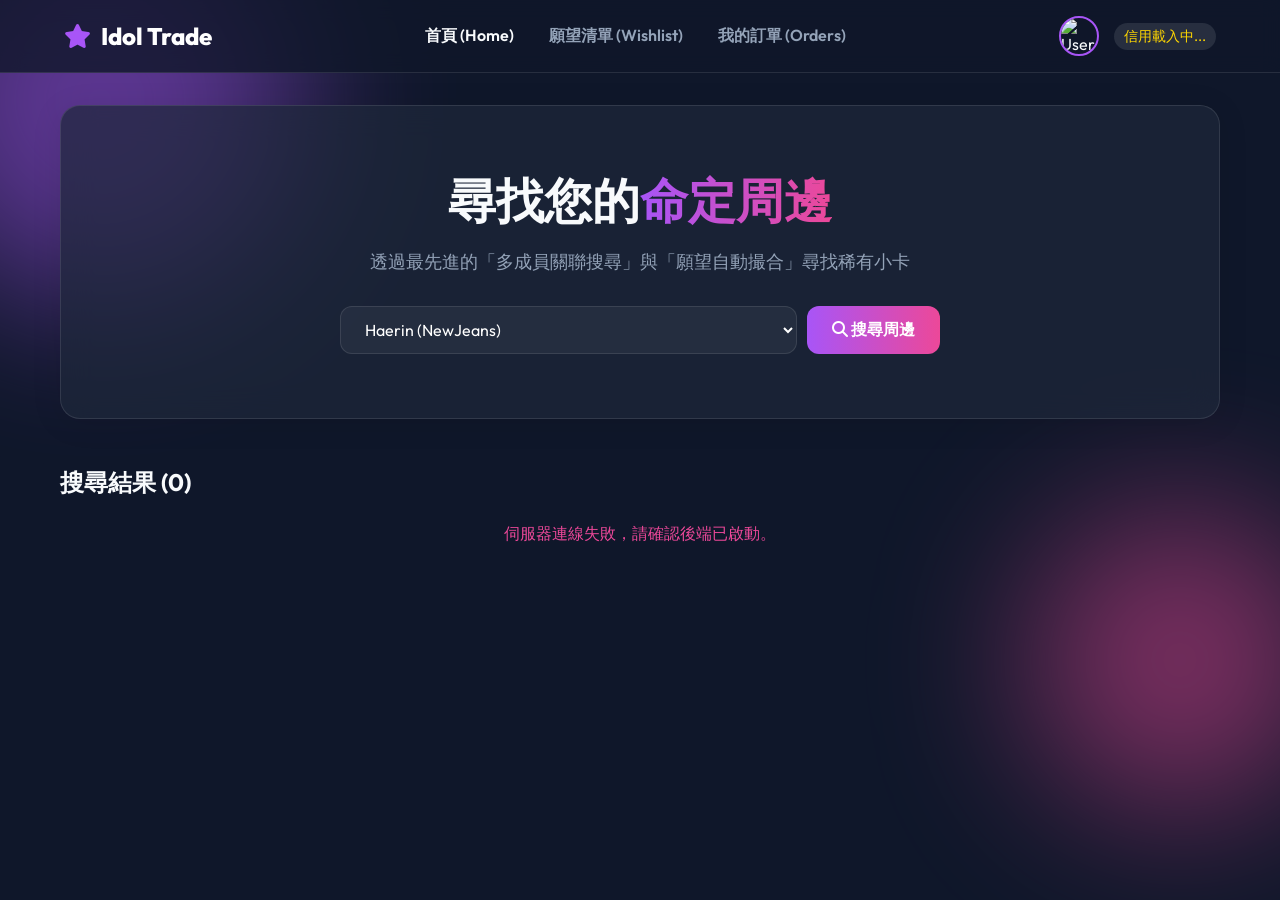
==== frontend/index.html @ 4bc51615 "Add frontend web app and update README" ====
<!DOCTYPE html>
<html lang="zh-TW">
<head>
    <meta charset="UTF-8">
    <meta name="viewport" content="width=device-width, initial-scale=1.0">
    <title>Idol Trade | 偶像周邊交易</title>
    <meta name="description" content="最安全、智能的偶像周邊二手交易與訂單管理系統">
    <link rel="stylesheet" href="style.css">
    <link href="https://fonts.googleapis.com/css2?family=Outfit:wght@300;400;600;800&display=swap" rel="stylesheet">
    <link rel="stylesheet" href="https://cdnjs.cloudflare.com/ajax/libs/font-awesome/6.4.0/css/all.min.css">
</head>
<body>
    <!-- 背景裝飾 -->
    <div class="blob blob-1"></div>
    <div class="blob blob-2"></div>

    <header class="glass-header">
        <div class="logo">
            <i class="fa-solid fa-star"></i> Idol Trade
        </div>
        <nav>
            <a href="#" class="active">首頁 (Home)</a>
            <a href="#">願望清單 (Wishlist)</a>
            <a href="#">我的訂單 (Orders)</a>
        </nav>
        <div class="user-profile">
            <img src="https://ui-avatars.com/api/?name=Winnie&background=9b51e0&color=fff" alt="User">
            <span id="reputation-badge" class="reputation">信用載入中...</span>
        </div>
    </header>

    <main class="container">
        <!-- 英雄區塊 -->
        <section class="hero glass-panel">
            <h1>尋找您的<span class="gradient-text">命定周邊</span></h1>
            <p>透過最先進的「多成員關聯搜尋」與「願望自動撮合」尋找稀有小卡</p>
            
            <div class="search-bar">
                <select id="member-select">
                    <option value="4">Haerin (NewJeans)</option>
                    <option value="7">Mingyu (SEVENTEEN)</option>
                    <option value="8">Wonwoo (SEVENTEEN)</option>
                    <option value="9">Wonyoung (IVE)</option>
                </select>
                <button id="search-btn" class="btn-primary">
                    <i class="fa-solid fa-magnifying-glass"></i> 搜尋周邊
                </button>
            </div>
        </section>

        <!-- 商品展示區 -->
        <section class="product-section">
            <div class="section-title">
                <h2>搜尋結果 <span id="result-count">(0)</span></h2>
            </div>
            <div id="product-grid" class="product-grid">
                <!-- JavaScript 將動態渲染商品卡片於此 -->
            </div>
        </section>
    </main>

    <!-- 購買確認彈窗 -->
    <div id="buy-modal" class="modal">
        <div class="modal-content glass-panel">
            <span class="close-btn">&times;</span>
            <h2>確認購買</h2>
            <p>確定要以 <span id="modal-price" class="gradient-text"></span> 購買此周邊嗎？</p>
            <div class="modal-actions">
                <button id="confirm-buy-btn" class="btn-primary">確認結帳 (防超賣保護中)</button>
            </div>
        </div>
    </div>

    <script src="app.js"></script>
</body>
</html>
---- frontend/style.css ----
:root {
    --primary: #a855f7;
    --primary-hover: #9333ea;
    --secondary: #ec4899;
    --bg-dark: #0f172a;
    --text-main: #f8fafc;
    --text-muted: #94a3b8;
    --glass-bg: rgba(30, 41, 59, 0.7);
    --glass-border: rgba(255, 255, 255, 0.1);
}

* {
    margin: 0;
    padding: 0;
    box-sizing: border-box;
    font-family: 'Outfit', sans-serif;
}

body {
    background-color: var(--bg-dark);
    color: var(--text-main);
    min-height: 100vh;
    overflow-x: hidden;
    position: relative;
}

/* 背景光暈效果 */
.blob {
    position: absolute;
    filter: blur(80px);
    z-index: -1;
    opacity: 0.5;
    animation: float 10s ease-in-out infinite alternate;
}
.blob-1 {
    width: 400px;
    height: 400px;
    background: var(--primary);
    top: -100px;
    left: -100px;
    border-radius: 50%;
}
.blob-2 {
    width: 300px;
    height: 300px;
    background: var(--secondary);
    bottom: 10%;
    right: -50px;
    border-radius: 50%;
    animation-delay: -5s;
}

@keyframes float {
    0% { transform: translate(0, 0); }
    100% { transform: translate(50px, 50px); }
}

/* Glassmorphism 共用類別 */
.glass-panel {
    background: var(--glass-bg);
    backdrop-filter: blur(16px);
    -webkit-backdrop-filter: blur(16px);
    border: 1px solid var(--glass-border);
    border-radius: 20px;
    box-shadow: 0 4px 30px rgba(0, 0, 0, 0.1);
}

/* 導覽列 */
.glass-header {
    display: flex;
    justify-content: space-between;
    align-items: center;
    padding: 1rem 5%;
    position: sticky;
    top: 0;
    z-index: 100;
    background: rgba(15, 23, 42, 0.8);
    backdrop-filter: blur(10px);
    border-bottom: 1px solid var(--glass-border);
}

.logo {
    font-size: 1.5rem;
    font-weight: 800;
    color: white;
    display: flex;
    align-items: center;
    gap: 10px;
}
.logo i { color: var(--primary); }

nav a {
    color: var(--text-muted);
    text-decoration: none;
    margin: 0 1rem;
    font-weight: 600;
    transition: color 0.3s;
}
nav a:hover, nav a.active {
    color: var(--text-main);
}

.user-profile {
    display: flex;
    align-items: center;
    gap: 15px;
}
.user-profile img {
    width: 40px;
    height: 40px;
    border-radius: 50%;
    border: 2px solid var(--primary);
}
.reputation {
    font-size: 0.9rem;
    background: rgba(255, 255, 255, 0.1);
    padding: 4px 10px;
    border-radius: 20px;
    color: #ffd700;
}

/* 內容區 */
.container {
    max-width: 1200px;
    margin: 2rem auto;
    padding: 0 20px;
}

.hero {
    text-align: center;
    padding: 4rem 2rem;
    margin-bottom: 3rem;
}
.hero h1 {
    font-size: 3rem;
    margin-bottom: 1rem;
}
.gradient-text {
    background: linear-gradient(to right, var(--primary), var(--secondary));
    -webkit-background-clip: text;
    -webkit-text-fill-color: transparent;
}
.hero p {
    color: var(--text-muted);
    font-size: 1.1rem;
    margin-bottom: 2rem;
}

.search-bar {
    display: flex;
    justify-content: center;
    gap: 10px;
    max-width: 600px;
    margin: 0 auto;
}
.search-bar select {
    padding: 12px 20px;
    border-radius: 12px;
    border: 1px solid var(--glass-border);
    background: rgba(255, 255, 255, 0.05);
    color: white;
    font-size: 1rem;
    flex: 1;
    outline: none;
}
.search-bar select option { background: var(--bg-dark); }

.btn-primary {
    background: linear-gradient(to right, var(--primary), var(--secondary));
    color: white;
    border: none;
    padding: 12px 25px;
    border-radius: 12px;
    font-size: 1rem;
    font-weight: 600;
    cursor: pointer;
    transition: transform 0.2s, box-shadow 0.2s;
}
.btn-primary:hover {
    transform: translateY(-2px);
    box-shadow: 0 10px 20px rgba(168, 85, 247, 0.3);
}

/* 商品列表 */
.section-title { margin-bottom: 1.5rem; }
.product-grid {
    display: grid;
    grid-template-columns: repeat(auto-fill, minmax(280px, 1fr));
    gap: 20px;
}

.product-card {
    padding: 20px;
    border-radius: 16px;
    background: var(--glass-bg);
    border: 1px solid var(--glass-border);
    transition: transform 0.3s;
    position: relative;
    overflow: hidden;
}
.product-card:hover {
    transform: translateY(-5px);
    border-color: var(--primary);
}
.product-card .price {
    font-size: 1.5rem;
    font-weight: 800;
    color: var(--text-main);
    margin: 15px 0;
}
.product-card .tags {
    display: flex;
    gap: 8px;
    margin-bottom: 15px;
}
.tag {
    font-size: 0.8rem;
    padding: 4px 8px;
    border-radius: 8px;
    background: rgba(255, 255, 255, 0.1);
}
.tag.condition { background: rgba(236, 72, 153, 0.2); color: #fbcfe8; }
.tag.method { background: rgba(168, 85, 247, 0.2); color: #e9d5ff; }

/* 彈窗 */
.modal {
    display: none;
    position: fixed;
    top: 0; left: 0; width: 100%; height: 100%;
    background: rgba(0,0,0,0.6);
    backdrop-filter: blur(5px);
    z-index: 1000;
    align-items: center;
    justify-content: center;
}
.modal.show { display: flex; animation: fadeIn 0.3s; }
.modal-content {
    padding: 2rem;
    width: 90%; max-width: 400px;
    text-align: center;
    position: relative;
}
.close-btn {
    position: absolute;
    top: 15px; right: 20px;
    font-size: 1.5rem;
    cursor: pointer;
    color: var(--text-muted);
}
.modal-actions { margin-top: 2rem; }

@keyframes fadeIn { from { opacity: 0; } to { opacity: 1; } }
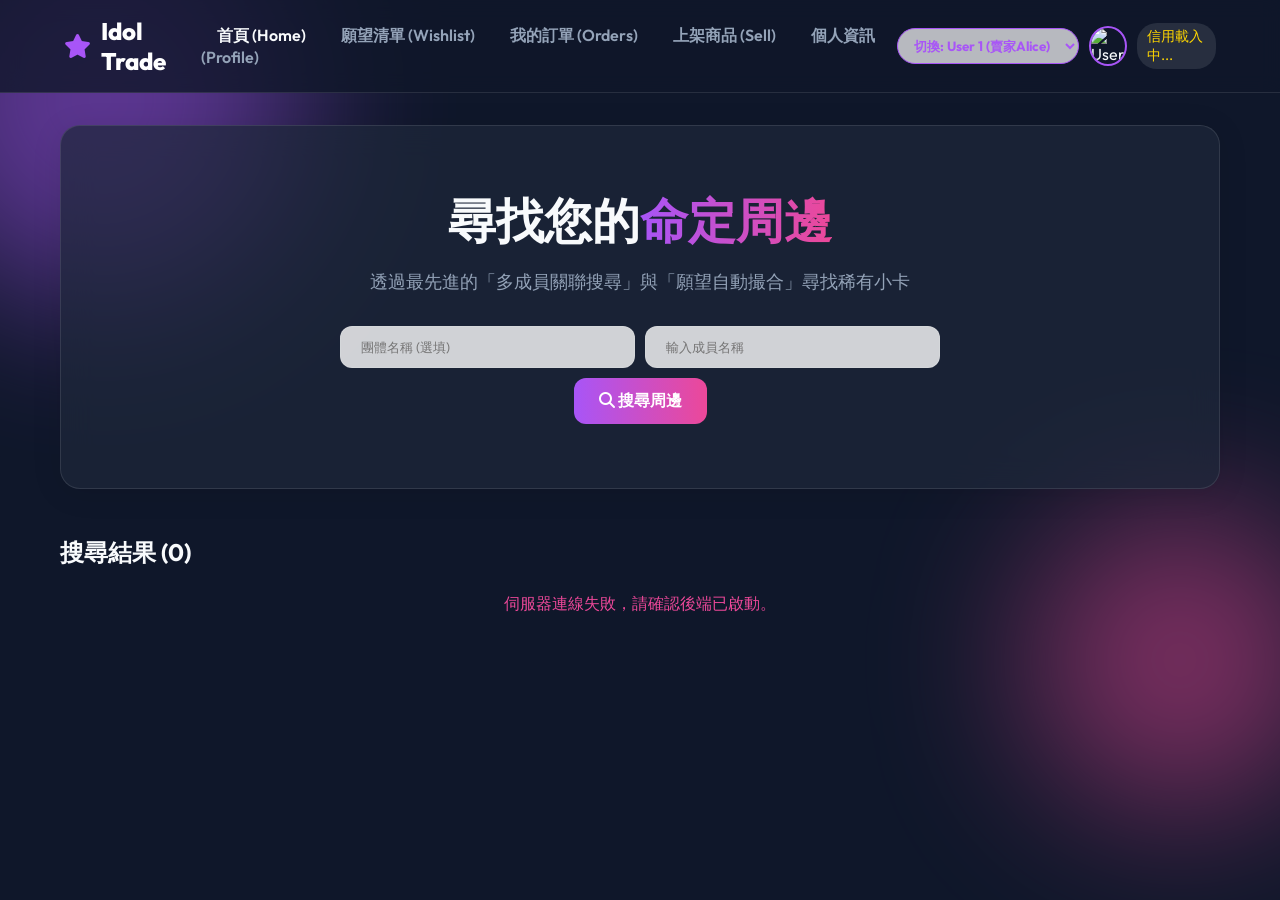
==== commit 47471c07: "Update project files: backend and frontend changes" ====
--- a/frontend/index.html
+++ b/frontend/index.html
@@ -19,44 +19,105 @@
             <i class="fa-solid fa-star"></i> Idol Trade
         </div>
         <nav>
-            <a href="#" class="active">首頁 (Home)</a>
-            <a href="#">願望清單 (Wishlist)</a>
-            <a href="#">我的訂單 (Orders)</a>
+            <a href="#" class="active" onclick="switchTab(event, 'home')">首頁 (Home)</a>
+            <a href="#" onclick="switchTab(event, 'wishlist')">願望清單 (Wishlist)</a>
+            <a href="#" onclick="switchTab(event, 'orders')">我的訂單 (Orders)</a>
+            <a href="#" onclick="switchTab(event, 'sell')">上架商品 (Sell)</a>
+            <a href="#" onclick="switchTab(event, 'profile')">個人資訊 (Profile)</a>
         </nav>
-        <div class="user-profile">
-            <img src="https://ui-avatars.com/api/?name=Winnie&background=9b51e0&color=fff" alt="User">
+        <div class="user-profile" style="display: flex; gap: 10px; align-items: center;">
+            <select id="user-selector" onchange="switchUser()" style="padding: 8px 12px; border-radius: 20px; border: 1px solid var(--primary); background: rgba(255,255,255,0.7); color: var(--primary); font-weight: bold; cursor: pointer; outline: none;">
+                <option value="1">切換: User 1 (賣家Alice)</option>
+                <option value="2">切換: User 2 (買家Bob)</option>
+            </select>
+            <img src="https://ui-avatars.com/api/?name=Winnie&background=f472b6&color=fff" alt="User">
             <span id="reputation-badge" class="reputation">信用載入中...</span>
         </div>
     </header>
 
     <main class="container">
-        <!-- 英雄區塊 -->
-        <section class="hero glass-panel">
-            <h1>尋找您的<span class="gradient-text">命定周邊</span></h1>
-            <p>透過最先進的「多成員關聯搜尋」與「願望自動撮合」尋找稀有小卡</p>
-            
-            <div class="search-bar">
-                <select id="member-select">
-                    <option value="4">Haerin (NewJeans)</option>
-                    <option value="7">Mingyu (SEVENTEEN)</option>
-                    <option value="8">Wonwoo (SEVENTEEN)</option>
-                    <option value="9">Wonyoung (IVE)</option>
-                </select>
-                <button id="search-btn" class="btn-primary">
-                    <i class="fa-solid fa-magnifying-glass"></i> 搜尋周邊
-                </button>
-            </div>
-        </section>
-
-        <!-- 商品展示區 -->
-        <section class="product-section">
-            <div class="section-title">
-                <h2>搜尋結果 <span id="result-count">(0)</span></h2>
-            </div>
-            <div id="product-grid" class="product-grid">
-                <!-- JavaScript 將動態渲染商品卡片於此 -->
-            </div>
-        </section>
+        <!-- 首頁區塊 -->
+        <div id="tab-home" class="tab-content active">
+            <section class="hero glass-panel">
+                <h1>尋找您的<span class="gradient-text">命定周邊</span></h1>
+                <p>透過最先進的「多成員關聯搜尋」與「願望自動撮合」尋找稀有小卡</p>
+                <div class="search-bar" style="flex-wrap: wrap; gap: 10px;">
+                    <input type="text" id="group-search-input" list="popular-groups" placeholder="團體名稱 (選填)" style="padding: 12px 20px; border-radius: 12px; border: 1px solid var(--glass-border); background: rgba(255, 255, 255, 0.8); flex: 1; outline: none; color: var(--text-main);">
+                    <input type="text" id="member-search-input" list="popular-members" placeholder="輸入成員名稱" style="padding: 12px 20px; border-radius: 12px; border: 1px solid var(--glass-border); background: rgba(255, 255, 255, 0.8); flex: 1; outline: none; color: var(--text-main);">
+                    <button id="search-btn" class="btn-primary" onclick="searchProducts()">
+                        <i class="fa-solid fa-magnifying-glass"></i> 搜尋周邊
+                    </button>
+                </div>
+            </section>
+            <section class="product-section">
+                <div class="section-title">
+                    <h2>搜尋結果 <span id="result-count">(0)</span></h2>
+                </div>
+                <div id="product-grid" class="product-grid">
+                    <!-- JavaScript 將動態渲染商品卡片於此 -->
+                </div>
+            </section>
+        </div>
+
+        <!-- 願望清單區塊 -->
+        <div id="tab-wishlist" class="tab-content" style="display: none;">
+            <section class="hero glass-panel">
+                <h2><i class="fa-solid fa-heart" style="color: var(--secondary);"></i> 新增願望清單</h2>
+                <p>設定目標成員與預算，系統自動為您撮合新上架的周邊！</p>
+                <div class="search-bar" style="margin-top: 1rem; flex-wrap: wrap; gap: 10px;">
+                    <input type="text" id="wish-group-input" list="popular-groups" placeholder="團體名稱 (選填)" style="padding: 12px 20px; border-radius: 12px; border: 1px solid var(--glass-border); background: rgba(255, 255, 255, 0.8); flex: 1; outline: none; color: var(--text-main);">
+                    <input type="text" id="wish-member-input" list="popular-members" placeholder="成員名稱" style="padding: 12px 20px; border-radius: 12px; border: 1px solid var(--glass-border); background: rgba(255, 255, 255, 0.8); flex: 1; outline: none; color: var(--text-main);">
+                    <input type="number" id="wish-price" placeholder="最高預算 (NT$)" style="padding: 12px 20px; border-radius: 12px; border: 1px solid var(--glass-border); background: rgba(255, 255, 255, 0.8); flex: 1; outline: none; color: var(--text-main);">
+                    <button onclick="addWishlist()" class="btn-primary">新增願望</button>
+                </div>
+            </section>
+            <section class="product-section">
+                <div class="section-title"><h2>我的願望清單</h2></div>
+                <div id="wishlist-grid" class="product-grid"></div>
+            </section>
+        </div>
+
+        <!-- 我的訂單區塊 -->
+        <div id="tab-orders" class="tab-content" style="display: none;">
+            <section class="product-section">
+                <div class="section-title"><h2><i class="fa-solid fa-box-open" style="color: var(--secondary);"></i> 購買訂單紀錄</h2></div>
+                <div id="orders-grid" class="product-grid"></div>
+            </section>
+        </div>
+
+        <!-- 上架商品區塊 -->
+        <div id="tab-sell" class="tab-content" style="display: none;">
+            <section class="hero glass-panel">
+                <h2><i class="fa-solid fa-store" style="color: var(--secondary);"></i> 上架個人周邊</h2>
+                <p>將重複的周邊上架，系統會自動通知有設定願望清單的買家</p>
+                <div style="display: flex; flex-direction: column; gap: 15px; max-width: 500px; margin: 2rem auto 0 auto; text-align: left;">
+                    <label style="color: var(--text-muted); font-weight: 600;">團體名稱 (自行填寫)</label>
+                    <input type="text" id="sell-group-name" placeholder="例如: NewJeans" style="padding: 12px; border-radius: 12px; border: 1px solid var(--glass-border); background: rgba(255, 255, 255, 0.8); outline: none; color: var(--text-main);">
+                    <label style="color: var(--text-muted); font-weight: 600;">成員名稱 (可多人，請用逗號分隔，處理 N:M 關聯)</label>
+                    <input type="text" id="sell-member-names" placeholder="例如: Minji, Hanni" style="padding: 12px; border-radius: 12px; border: 1px solid var(--glass-border); background: rgba(255, 255, 255, 0.8); outline: none; color: var(--text-main);">
+                    <input type="number" id="sell-price" placeholder="售價 (NT$)" style="padding: 12px; border-radius: 12px; border: 1px solid var(--glass-border); background: rgba(255, 255, 255, 0.8); outline: none; color: var(--text-main);">
+                    <input type="text" id="sell-condition" placeholder="卡況 (例如: 9成新、有廠損)" style="padding: 12px; border-radius: 12px; border: 1px solid var(--glass-border); background: rgba(255, 255, 255, 0.8); outline: none; color: var(--text-main);">
+                    <label style="color: var(--text-muted); font-weight: 600;">商品照片上傳</label>
+                    <input type="file" id="sell-image" accept="image/*" style="padding: 12px; border-radius: 12px; border: 1px solid var(--glass-border); background: rgba(255, 255, 255, 0.8); outline: none; color: var(--text-main);">
+                    <select id="sell-method" style="padding: 12px; border-radius: 12px; border: 1px solid var(--glass-border); background: rgba(255, 255, 255, 0.8); outline: none; color: var(--text-main);">
+                        <option value="賣貨便">賣貨便</option>
+                        <option value="面交">面交</option>
+                        <option value="郵寄">郵寄</option>
+                    </select>
+                    <button onclick="sellProduct()" class="btn-primary" style="margin-top: 10px;">確認上架</button>
+                </div>
+            </section>
+        </div>
+
+        <!-- 個人資訊區塊 -->
+        <div id="tab-profile" class="tab-content" style="display: none;">
+            <section class="hero glass-panel">
+                <h2><i class="fa-solid fa-user" style="color: var(--secondary);"></i> 我的個人檔案</h2>
+                <div id="profile-container" style="margin-top: 2rem; text-align: left; max-width: 400px; margin-inline: auto; font-size: 1.1rem; line-height: 1.8;">
+                    <!-- JavaScript 將動態渲染個人資訊於此 -->
+                </div>
+            </section>
+        </div>
     </main>
 
     <!-- 購買確認彈窗 -->
@@ -71,6 +132,91 @@
         </div>
     </div>
 
+    <!-- 評價彈窗 -->
+    <div id="review-modal" class="modal">
+        <div class="modal-content glass-panel" style="text-align: left;">
+            <span class="close-btn" onclick="document.getElementById('review-modal').classList.remove('show')">&times;</span>
+            <h2 style="margin-bottom: 15px; text-align: center;">給予賣家評價</h2>
+            <p style="text-align: center; color: var(--text-muted); margin-bottom: 15px;">您的評價將動態影響賣家的信譽總分！</p>
+            
+            <div style="margin-bottom: 10px;">
+                <label>📦 包裝保護度 (1-5)</label>
+                <input type="number" id="review-packing" min="1" max="5" value="5" style="width: 100%; padding: 8px; border-radius: 8px; border: 1px solid var(--glass-border); background: rgba(255,255,255,0.8); outline: none;">
+            </div>
+            <div style="margin-bottom: 10px;">
+                <label>🔦 對光錄影確認 (1-5)</label>
+                <input type="number" id="review-video" min="1" max="5" value="5" style="width: 100%; padding: 8px; border-radius: 8px; border: 1px solid var(--glass-border); background: rgba(255,255,255,0.8); outline: none;">
+            </div>
+            <div style="margin-bottom: 10px;">
+                <label>🚀 出貨速度 (1-5)</label>
+                <input type="number" id="review-speed" min="1" max="5" value="5" style="width: 100%; padding: 8px; border-radius: 8px; border: 1px solid var(--glass-border); background: rgba(255,255,255,0.8); outline: none;">
+            </div>
+            <div style="margin-bottom: 15px;">
+                <label>💬 文字評價</label>
+                <textarea id="review-comment" rows="3" style="width: 100%; padding: 8px; border-radius: 8px; border: 1px solid var(--glass-border); background: rgba(255,255,255,0.8); outline: none;"></textarea>
+            </div>
+            <button onclick="submitReview()" class="btn-primary" style="width: 100%;">送出評價</button>
+        </div>
+    </div>
+
+    <!-- 商品詳細資料彈窗 -->
+    <div id="product-modal" class="modal">
+        <div class="modal-content glass-panel" style="text-align: left; max-width: 600px;">
+            <span class="close-btn" onclick="document.getElementById('product-modal').classList.remove('show')">&times;</span>
+            <h2 style="margin-bottom: 15px; text-align: center;">商品詳細資訊</h2>
+            <div style="display: flex; gap: 20px; flex-wrap: wrap;">
+                <div style="flex: 1; min-width: 200px;">
+                    <div id="detail-image-container" style="width: 100%; height: 250px; background: rgba(255,255,255,0.3); border-radius: 12px; display: flex; align-items: center; justify-content: center; font-size: 3rem; color: var(--text-muted); overflow: hidden;">
+                        <i class="fa-regular fa-image" id="detail-image-icon"></i>
+                        <img id="detail-image" style="width: 100%; height: 100%; object-fit: cover; display: none;" />
+                    </div>
+                </div>
+                <div style="flex: 1; min-width: 250px;">
+                    <h3 id="detail-title" style="margin-bottom: 10px;">商品名稱</h3>
+                    <div class="price" id="detail-price" style="font-size: 1.5rem; margin-bottom: 10px; color: var(--secondary);"></div>
+                    <p style="margin-bottom: 5px;"><strong>商品名稱：</strong> <span id="detail-name"></span></p>
+                    <p style="margin-bottom: 5px;"><strong>商品描述：</strong> <span id="detail-desc"></span></p>
+                    <p style="margin-bottom: 5px;"><strong>交易方式：</strong> <span id="detail-method"></span></p>
+                    
+                    <div style="margin-top: 15px; padding: 15px; background: rgba(255,255,255,0.4); border-radius: 8px;">
+                        <h4 style="margin-bottom: 10px; border-bottom: 1px solid var(--glass-border); padding-bottom: 5px;">賣方資訊</h4>
+                        <p><strong>賣家 ID：</strong> <span id="detail-seller-id"></span></p>
+                        <p><strong>賣家信譽：</strong> <span id="detail-seller-rep">載入中...</span></p>
+                    </div>
+                </div>
+            </div>
+            <div class="modal-actions" style="margin-top: 20px;">
+                <div style="display: flex; gap: 10px; margin-top: 20px;">
+                    <button id="detail-chat-btn" class="btn-primary" style="flex: 1; padding: 12px; font-size: 1.1rem; background: transparent; border: 1px solid var(--primary); color: var(--primary);">
+                        <i class="fa-regular fa-comment"></i> 聯絡賣家
+                    </button>
+                    <button id="detail-buy-btn" class="btn-primary" style="flex: 1; padding: 12px; font-size: 1.1rem;">立即購買</button>
+                </div>
+            </div>
+        </div>
+    </div>
+
+    <!-- Chat Modal -->
+    <div class="modal" id="chat-modal">
+        <div class="modal-content" style="max-width: 500px; display: flex; flex-direction: column; height: 60vh;">
+            <span class="close-btn" onclick="document.getElementById('chat-modal').classList.remove('show')">&times;</span>
+            <h2 style="margin-bottom: 15px; text-align: center;"><i class="fa-regular fa-comments"></i> 聯絡賣家</h2>
+            
+            <div id="chat-messages" style="flex: 1; overflow-y: auto; background: var(--bg); border-radius: 8px; padding: 15px; margin-bottom: 15px; display: flex; flex-direction: column; gap: 10px;">
+                <!-- Messages go here -->
+            </div>
+            
+            <div style="display: flex; gap: 10px; align-items: center;">
+                <label for="chat-file-input" style="cursor: pointer; color: var(--primary); font-size: 1.5rem;">
+                    <i class="fa-solid fa-paperclip"></i>
+                </label>
+                <input type="file" id="chat-file-input" accept="image/*,video/*" style="display: none;">
+                <input type="text" id="chat-input" placeholder="輸入訊息..." style="flex: 1; padding: 10px; border: 1px solid var(--border); border-radius: 8px;">
+                <button class="btn-primary" id="chat-send-btn" style="width: 60px;"><i class="fa-solid fa-paper-plane"></i></button>
+            </div>
+        </div>
+    </div>
+
     <script src="app.js"></script>
 </body>
 </html>
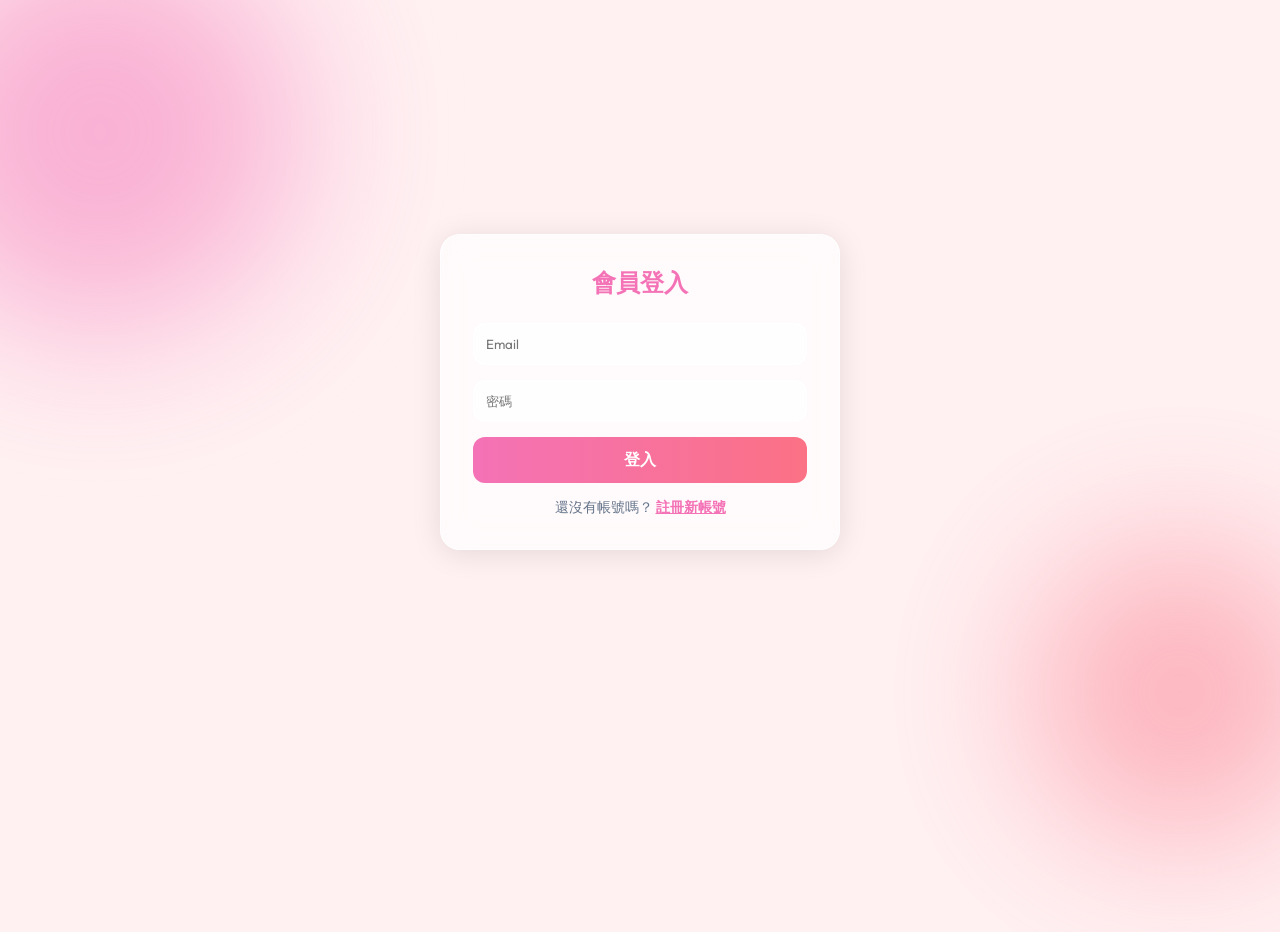
==== commit ef28ee7e: "Add login interface and chat system" ====
--- a/frontend/index.html
+++ b/frontend/index.html
@@ -1,5 +1,6 @@
 <!DOCTYPE html>
 <html lang="zh-TW">
+
 <head>
     <meta charset="UTF-8">
     <meta name="viewport" content="width=device-width, initial-scale=1.0">
@@ -9,116 +10,192 @@
     <link href="https://fonts.googleapis.com/css2?family=Outfit:wght@300;400;600;800&display=swap" rel="stylesheet">
     <link rel="stylesheet" href="https://cdnjs.cloudflare.com/ajax/libs/font-awesome/6.4.0/css/all.min.css">
 </head>
+
 <body>
     <!-- 背景裝飾 -->
     <div class="blob blob-1"></div>
     <div class="blob blob-2"></div>
 
-    <header class="glass-header">
-        <div class="logo">
-            <i class="fa-solid fa-star"></i> Idol Trade
-        </div>
-        <nav>
-            <a href="#" class="active" onclick="switchTab(event, 'home')">首頁 (Home)</a>
-            <a href="#" onclick="switchTab(event, 'wishlist')">願望清單 (Wishlist)</a>
-            <a href="#" onclick="switchTab(event, 'orders')">我的訂單 (Orders)</a>
-            <a href="#" onclick="switchTab(event, 'sell')">上架商品 (Sell)</a>
-            <a href="#" onclick="switchTab(event, 'profile')">個人資訊 (Profile)</a>
-        </nav>
-        <div class="user-profile" style="display: flex; gap: 10px; align-items: center;">
-            <select id="user-selector" onchange="switchUser()" style="padding: 8px 12px; border-radius: 20px; border: 1px solid var(--primary); background: rgba(255,255,255,0.7); color: var(--primary); font-weight: bold; cursor: pointer; outline: none;">
-                <option value="1">切換: User 1 (賣家Alice)</option>
-                <option value="2">切換: User 2 (買家Bob)</option>
-            </select>
-            <img src="https://ui-avatars.com/api/?name=Winnie&background=f472b6&color=fff" alt="User">
-            <span id="reputation-badge" class="reputation">信用載入中...</span>
-        </div>
-    </header>
-
-    <main class="container">
-        <!-- 首頁區塊 -->
-        <div id="tab-home" class="tab-content active">
-            <section class="hero glass-panel">
-                <h1>尋找您的<span class="gradient-text">命定周邊</span></h1>
-                <p>透過最先進的「多成員關聯搜尋」與「願望自動撮合」尋找稀有小卡</p>
-                <div class="search-bar" style="flex-wrap: wrap; gap: 10px;">
-                    <input type="text" id="group-search-input" list="popular-groups" placeholder="團體名稱 (選填)" style="padding: 12px 20px; border-radius: 12px; border: 1px solid var(--glass-border); background: rgba(255, 255, 255, 0.8); flex: 1; outline: none; color: var(--text-main);">
-                    <input type="text" id="member-search-input" list="popular-members" placeholder="輸入成員名稱" style="padding: 12px 20px; border-radius: 12px; border: 1px solid var(--glass-border); background: rgba(255, 255, 255, 0.8); flex: 1; outline: none; color: var(--text-main);">
-                    <button id="search-btn" class="btn-primary" onclick="searchProducts()">
-                        <i class="fa-solid fa-magnifying-glass"></i> 搜尋周邊
-                    </button>
-                </div>
-            </section>
-            <section class="product-section">
-                <div class="section-title">
-                    <h2>搜尋結果 <span id="result-count">(0)</span></h2>
-                </div>
-                <div id="product-grid" class="product-grid">
-                    <!-- JavaScript 將動態渲染商品卡片於此 -->
-                </div>
-            </section>
-        </div>
-
-        <!-- 願望清單區塊 -->
-        <div id="tab-wishlist" class="tab-content" style="display: none;">
-            <section class="hero glass-panel">
-                <h2><i class="fa-solid fa-heart" style="color: var(--secondary);"></i> 新增願望清單</h2>
-                <p>設定目標成員與預算，系統自動為您撮合新上架的周邊！</p>
-                <div class="search-bar" style="margin-top: 1rem; flex-wrap: wrap; gap: 10px;">
-                    <input type="text" id="wish-group-input" list="popular-groups" placeholder="團體名稱 (選填)" style="padding: 12px 20px; border-radius: 12px; border: 1px solid var(--glass-border); background: rgba(255, 255, 255, 0.8); flex: 1; outline: none; color: var(--text-main);">
-                    <input type="text" id="wish-member-input" list="popular-members" placeholder="成員名稱" style="padding: 12px 20px; border-radius: 12px; border: 1px solid var(--glass-border); background: rgba(255, 255, 255, 0.8); flex: 1; outline: none; color: var(--text-main);">
-                    <input type="number" id="wish-price" placeholder="最高預算 (NT$)" style="padding: 12px 20px; border-radius: 12px; border: 1px solid var(--glass-border); background: rgba(255, 255, 255, 0.8); flex: 1; outline: none; color: var(--text-main);">
-                    <button onclick="addWishlist()" class="btn-primary">新增願望</button>
-                </div>
-            </section>
-            <section class="product-section">
-                <div class="section-title"><h2>我的願望清單</h2></div>
-                <div id="wishlist-grid" class="product-grid"></div>
-            </section>
-        </div>
-
-        <!-- 我的訂單區塊 -->
-        <div id="tab-orders" class="tab-content" style="display: none;">
-            <section class="product-section">
-                <div class="section-title"><h2><i class="fa-solid fa-box-open" style="color: var(--secondary);"></i> 購買訂單紀錄</h2></div>
-                <div id="orders-grid" class="product-grid"></div>
-            </section>
-        </div>
-
-        <!-- 上架商品區塊 -->
-        <div id="tab-sell" class="tab-content" style="display: none;">
-            <section class="hero glass-panel">
-                <h2><i class="fa-solid fa-store" style="color: var(--secondary);"></i> 上架個人周邊</h2>
-                <p>將重複的周邊上架，系統會自動通知有設定願望清單的買家</p>
-                <div style="display: flex; flex-direction: column; gap: 15px; max-width: 500px; margin: 2rem auto 0 auto; text-align: left;">
-                    <label style="color: var(--text-muted); font-weight: 600;">團體名稱 (自行填寫)</label>
-                    <input type="text" id="sell-group-name" placeholder="例如: NewJeans" style="padding: 12px; border-radius: 12px; border: 1px solid var(--glass-border); background: rgba(255, 255, 255, 0.8); outline: none; color: var(--text-main);">
-                    <label style="color: var(--text-muted); font-weight: 600;">成員名稱 (可多人，請用逗號分隔，處理 N:M 關聯)</label>
-                    <input type="text" id="sell-member-names" placeholder="例如: Minji, Hanni" style="padding: 12px; border-radius: 12px; border: 1px solid var(--glass-border); background: rgba(255, 255, 255, 0.8); outline: none; color: var(--text-main);">
-                    <input type="number" id="sell-price" placeholder="售價 (NT$)" style="padding: 12px; border-radius: 12px; border: 1px solid var(--glass-border); background: rgba(255, 255, 255, 0.8); outline: none; color: var(--text-main);">
-                    <input type="text" id="sell-condition" placeholder="卡況 (例如: 9成新、有廠損)" style="padding: 12px; border-radius: 12px; border: 1px solid var(--glass-border); background: rgba(255, 255, 255, 0.8); outline: none; color: var(--text-main);">
-                    <label style="color: var(--text-muted); font-weight: 600;">商品照片上傳</label>
-                    <input type="file" id="sell-image" accept="image/*" style="padding: 12px; border-radius: 12px; border: 1px solid var(--glass-border); background: rgba(255, 255, 255, 0.8); outline: none; color: var(--text-main);">
-                    <select id="sell-method" style="padding: 12px; border-radius: 12px; border: 1px solid var(--glass-border); background: rgba(255, 255, 255, 0.8); outline: none; color: var(--text-main);">
-                        <option value="賣貨便">賣貨便</option>
-                        <option value="面交">面交</option>
-                        <option value="郵寄">郵寄</option>
-                    </select>
-                    <button onclick="sellProduct()" class="btn-primary" style="margin-top: 10px;">確認上架</button>
-                </div>
-            </section>
-        </div>
-
-        <!-- 個人資訊區塊 -->
-        <div id="tab-profile" class="tab-content" style="display: none;">
-            <section class="hero glass-panel">
-                <h2><i class="fa-solid fa-user" style="color: var(--secondary);"></i> 我的個人檔案</h2>
-                <div id="profile-container" style="margin-top: 2rem; text-align: left; max-width: 400px; margin-inline: auto; font-size: 1.1rem; line-height: 1.8;">
-                    <!-- JavaScript 將動態渲染個人資訊於此 -->
-                </div>
-            </section>
-        </div>
-    </main>
+    <!-- Login / Registration Container -->
+    <div id="auth-container" class="container"
+        style="display: flex; justify-content: center; align-items: center; min-height: 80vh; flex-direction: column; gap: 20px;">
+        <div id="login-box" class="glass-panel"
+            style="padding: 2rem; width: 100%; max-width: 400px; text-align: center;">
+            <h2 style="margin-bottom: 1.5rem; color: var(--primary);">會員登入</h2>
+            <div id="login-error" style="color: #e11d48; margin-bottom: 1rem; display: none;"></div>
+            <input type="email" id="login-email" placeholder="Email"
+                style="width: 100%; padding: 12px; margin-bottom: 15px; border-radius: 12px; border: 1px solid var(--glass-border); background: rgba(255,255,255,0.8); outline: none;">
+            <input type="password" id="login-password" placeholder="密碼"
+                style="width: 100%; padding: 12px; margin-bottom: 15px; border-radius: 12px; border: 1px solid var(--glass-border); background: rgba(255,255,255,0.8); outline: none;">
+            <button onclick="handleLogin()" class="btn-primary" style="width: 100%; margin-bottom: 15px;">登入</button>
+            <p style="color: var(--text-muted); font-size: 0.9rem;">還沒有帳號嗎？ <a href="#" onclick="showRegisterPage()"
+                    style="color: var(--primary); font-weight: bold;">註冊新帳號</a></p>
+        </div>
+
+        <div id="register-box" class="glass-panel"
+            style="padding: 2rem; width: 100%; max-width: 400px; text-align: center; display: none;">
+            <h2 style="margin-bottom: 1.5rem; color: var(--secondary);">註冊新帳號</h2>
+            <div id="register-error" style="color: #e11d48; margin-bottom: 1rem; display: none;"></div>
+            <input type="text" id="reg-username" placeholder="使用者名稱"
+                style="width: 100%; padding: 12px; margin-bottom: 15px; border-radius: 12px; border: 1px solid var(--glass-border); background: rgba(255,255,255,0.8); outline: none;">
+            <input type="email" id="reg-email" placeholder="Email"
+                style="width: 100%; padding: 12px; margin-bottom: 15px; border-radius: 12px; border: 1px solid var(--glass-border); background: rgba(255,255,255,0.8); outline: none;">
+            <input type="password" id="reg-password" placeholder="密碼"
+                style="width: 100%; padding: 12px; margin-bottom: 15px; border-radius: 12px; border: 1px solid var(--glass-border); background: rgba(255,255,255,0.8); outline: none;">
+            <input type="password" id="reg-password-confirm" placeholder="確認密碼"
+                style="width: 100%; padding: 12px; margin-bottom: 15px; border-radius: 12px; border: 1px solid var(--glass-border); background: rgba(255,255,255,0.8); outline: none;">
+            <button onclick="handleRegister()" class="btn-primary"
+                style="width: 100%; margin-bottom: 15px; background: linear-gradient(to right, var(--secondary), #f43f5e);">註冊</button>
+            <p style="color: var(--text-muted); font-size: 0.9rem;">已經有帳號了？ <a href="#" onclick="showLoginPage()"
+                    style="color: var(--primary); font-weight: bold;">返回登入</a></p>
+        </div>
+    </div>
+
+    <div id="main-app" style="display: none;">
+        <header class="glass-header">
+            <div class="logo">
+                <i class="fa-solid fa-star"></i> Idol Trade
+            </div>
+            <nav>
+                <a href="#" class="active" onclick="switchTab(event, 'home')">首頁 (Home)</a>
+                <a href="#" onclick="switchTab(event, 'wishlist')">願望清單 (Wishlist)</a>
+                <a href="#" onclick="switchTab(event, 'orders')">我的訂單 (Orders)</a>
+                <a href="#" onclick="switchTab(event, 'sell')">上架商品 (Sell)</a>
+                <a href="#" onclick="switchTab(event, 'messages')" style="position: relative;">
+                    聊天室 (Messages)
+                    <span id="nav-unread-badge" class="nav-badge" style="display: none;">0</span>
+                </a>
+                <a href="#" onclick="switchTab(event, 'profile')">個人資訊 (Profile)</a>
+            </nav>
+            <div class="user-profile" style="display: flex; gap: 10px; align-items: center;">
+                <span id="current-username-display" style="color: var(--primary); font-weight: bold;">User</span>
+                <button onclick="handleLogout()" class="btn-primary"
+                    style="padding: 6px 12px; font-size: 0.8rem; background: var(--text-muted);">登出</button>
+                <img src="https://ui-avatars.com/api/?name=User&background=f472b6&color=fff" alt="User"
+                    id="user-avatar">
+                <span id="reputation-badge" class="reputation">信用載入中...</span>
+            </div>
+        </header>
+
+        <main class="container">
+            <!-- 首頁區塊 -->
+            <div id="tab-home" class="tab-content active">
+                <section class="hero glass-panel">
+                    <h1>尋找您的<span class="gradient-text">命定周邊</span></h1>
+                    <p>透過最先進的「多成員關聯搜尋」與「願望自動撮合」尋找稀有小卡</p>
+                    <div class="search-bar" style="flex-wrap: wrap; gap: 10px;">
+                        <input type="text" id="group-search-input" list="popular-groups" placeholder="團體名稱 (選填)"
+                            style="padding: 12px 20px; border-radius: 12px; border: 1px solid var(--glass-border); background: rgba(255, 255, 255, 0.8); flex: 1; outline: none; color: var(--text-main);">
+                        <input type="text" id="member-search-input" list="popular-members" placeholder="輸入成員名稱"
+                            style="padding: 12px 20px; border-radius: 12px; border: 1px solid var(--glass-border); background: rgba(255, 255, 255, 0.8); flex: 1; outline: none; color: var(--text-main);">
+                        <button id="search-btn" class="btn-primary" onclick="searchProducts()">
+                            <i class="fa-solid fa-magnifying-glass"></i> 搜尋周邊
+                        </button>
+                    </div>
+                </section>
+                <section class="product-section">
+                    <div class="section-title">
+                        <h2>搜尋結果 <span id="result-count">(0)</span></h2>
+                    </div>
+                    <div id="product-grid" class="product-grid">
+                        <!-- JavaScript 將動態渲染商品卡片於此 -->
+                    </div>
+                </section>
+            </div>
+
+            <!-- 願望清單區塊 -->
+            <div id="tab-wishlist" class="tab-content" style="display: none;">
+                <section class="hero glass-panel">
+                    <h2><i class="fa-solid fa-heart" style="color: var(--secondary);"></i> 新增願望清單</h2>
+                    <p>設定目標成員與預算，系統自動為您撮合新上架的周邊！</p>
+                    <div class="search-bar" style="margin-top: 1rem; flex-wrap: wrap; gap: 10px;">
+                        <input type="text" id="wish-group-input" list="popular-groups" placeholder="團體名稱 (選填)"
+                            style="padding: 12px 20px; border-radius: 12px; border: 1px solid var(--glass-border); background: rgba(255, 255, 255, 0.8); flex: 1; outline: none; color: var(--text-main);">
+                        <input type="text" id="wish-member-input" list="popular-members" placeholder="成員名稱"
+                            style="padding: 12px 20px; border-radius: 12px; border: 1px solid var(--glass-border); background: rgba(255, 255, 255, 0.8); flex: 1; outline: none; color: var(--text-main);">
+                        <input type="number" id="wish-price" placeholder="最高預算 (NT$)"
+                            style="padding: 12px 20px; border-radius: 12px; border: 1px solid var(--glass-border); background: rgba(255, 255, 255, 0.8); flex: 1; outline: none; color: var(--text-main);">
+                        <button onclick="addWishlist()" class="btn-primary">新增願望</button>
+                    </div>
+                </section>
+                <section class="product-section">
+                    <div class="section-title">
+                        <h2>我的願望清單</h2>
+                    </div>
+                    <div id="wishlist-grid" class="product-grid"></div>
+                </section>
+            </div>
+
+            <!-- 我的訂單區塊 -->
+            <div id="tab-orders" class="tab-content" style="display: none;">
+                <section class="product-section">
+                    <div class="section-title">
+                        <h2><i class="fa-solid fa-box-open" style="color: var(--secondary);"></i> 購買訂單紀錄</h2>
+                    </div>
+                    <div id="orders-grid" class="product-grid"></div>
+                </section>
+            </div>
+
+            <!-- 上架商品區塊 -->
+            <div id="tab-sell" class="tab-content" style="display: none;">
+                <section class="hero glass-panel">
+                    <h2><i class="fa-solid fa-store" style="color: var(--secondary);"></i> 上架個人周邊</h2>
+                    <p>將重複的周邊上架，系統會自動通知有設定願望清單的買家</p>
+                    <div
+                        style="display: flex; flex-direction: column; gap: 15px; max-width: 500px; margin: 2rem auto 0 auto; text-align: left;">
+                        <label style="color: var(--text-muted); font-weight: 600;">團體名稱 (自行填寫)</label>
+                        <input type="text" id="sell-group-name" placeholder="例如: NewJeans"
+                            style="padding: 12px; border-radius: 12px; border: 1px solid var(--glass-border); background: rgba(255, 255, 255, 0.8); outline: none; color: var(--text-main);">
+                        <label style="color: var(--text-muted); font-weight: 600;">成員名稱 (可多人，請用逗號分隔，處理 N:M 關聯)</label>
+                        <input type="text" id="sell-member-names" placeholder="例如: Minji, Hanni"
+                            style="padding: 12px; border-radius: 12px; border: 1px solid var(--glass-border); background: rgba(255, 255, 255, 0.8); outline: none; color: var(--text-main);">
+                        <input type="text" id="sell-name" placeholder="商品名稱"
+                            style="padding: 12px; border-radius: 12px; border: 1px solid var(--glass-border); background: rgba(255, 255, 255, 0.8); outline: none; color: var(--text-main);">
+                        <input type="number" id="sell-price" placeholder="售價 (NT$)"
+                            style="padding: 12px; border-radius: 12px; border: 1px solid var(--glass-border); background: rgba(255, 255, 255, 0.8); outline: none; color: var(--text-main);">
+                        <input type="text" id="sell-desc" placeholder="商品描述 / 卡況 (例如: 9成新、有廠損)"
+                            style="padding: 12px; border-radius: 12px; border: 1px solid var(--glass-border); background: rgba(255, 255, 255, 0.8); outline: none; color: var(--text-main);">
+                        <label style="color: var(--text-muted); font-weight: 600;">商品照片上傳</label>
+                        <input type="file" id="sell-image" accept="image/*"
+                            style="padding: 12px; border-radius: 12px; border: 1px solid var(--glass-border); background: rgba(255, 255, 255, 0.8); outline: none; color: var(--text-main);">
+                        <select id="sell-method"
+                            style="padding: 12px; border-radius: 12px; border: 1px solid var(--glass-border); background: rgba(255, 255, 255, 0.8); outline: none; color: var(--text-main);">
+                            <option value="賣貨便">賣貨便</option>
+                            <option value="面交">面交</option>
+                            <option value="郵寄">郵寄</option>
+                        </select>
+                        <button onclick="sellProduct()" class="btn-primary" style="margin-top: 10px;">確認上架</button>
+                    </div>
+                </section>
+            </div>
+
+            <!-- 聊天室專區 (Messages) -->
+            <div id="tab-messages" class="tab-content" style="display: none;">
+                <section class="hero glass-panel">
+                    <h2><i class="fa-solid fa-comments" style="color: var(--primary);"></i> 聊天室</h2>
+                    <p>管理您的所有買賣對話與溝通</p>
+                    <div id="messages-container"
+                        style="margin-top: 2rem; max-width: 600px; margin-inline: auto; text-align: left;">
+                        <!-- JS 動態載入聊天清單 -->
+                        <ul id="messages-list" style="padding: 0; list-style-type: none;">
+                            <li style="text-align: center; color: var(--text-muted);">載入中...</li>
+                        </ul>
+                    </div>
+                </section>
+            </div>
+
+            <!-- 個人資訊區塊 -->
+            <div id="tab-profile" class="tab-content" style="display: none;">
+                <section class="hero glass-panel">
+                    <h2><i class="fa-solid fa-user" style="color: var(--secondary);"></i> 我的個人檔案</h2>
+                    <div id="profile-container"
+                        style="margin-top: 2rem; text-align: left; max-width: 400px; margin-inline: auto; font-size: 1.1rem; line-height: 1.8;">
+                        <!-- JavaScript 將動態渲染個人資訊於此 -->
+                    </div>
+                </section>
+            </div>
+        </main>
+    </div>
 
     <!-- 購買確認彈窗 -->
     <div id="buy-modal" class="modal">
@@ -135,25 +212,30 @@
     <!-- 評價彈窗 -->
     <div id="review-modal" class="modal">
         <div class="modal-content glass-panel" style="text-align: left;">
-            <span class="close-btn" onclick="document.getElementById('review-modal').classList.remove('show')">&times;</span>
+            <span class="close-btn"
+                onclick="document.getElementById('review-modal').classList.remove('show')">&times;</span>
             <h2 style="margin-bottom: 15px; text-align: center;">給予賣家評價</h2>
             <p style="text-align: center; color: var(--text-muted); margin-bottom: 15px;">您的評價將動態影響賣家的信譽總分！</p>
-            
+
             <div style="margin-bottom: 10px;">
                 <label>📦 包裝保護度 (1-5)</label>
-                <input type="number" id="review-packing" min="1" max="5" value="5" style="width: 100%; padding: 8px; border-radius: 8px; border: 1px solid var(--glass-border); background: rgba(255,255,255,0.8); outline: none;">
+                <input type="number" id="review-packing" min="1" max="5" value="5"
+                    style="width: 100%; padding: 8px; border-radius: 8px; border: 1px solid var(--glass-border); background: rgba(255,255,255,0.8); outline: none;">
             </div>
             <div style="margin-bottom: 10px;">
                 <label>🔦 對光錄影確認 (1-5)</label>
-                <input type="number" id="review-video" min="1" max="5" value="5" style="width: 100%; padding: 8px; border-radius: 8px; border: 1px solid var(--glass-border); background: rgba(255,255,255,0.8); outline: none;">
+                <input type="number" id="review-video" min="1" max="5" value="5"
+                    style="width: 100%; padding: 8px; border-radius: 8px; border: 1px solid var(--glass-border); background: rgba(255,255,255,0.8); outline: none;">
             </div>
             <div style="margin-bottom: 10px;">
                 <label>🚀 出貨速度 (1-5)</label>
-                <input type="number" id="review-speed" min="1" max="5" value="5" style="width: 100%; padding: 8px; border-radius: 8px; border: 1px solid var(--glass-border); background: rgba(255,255,255,0.8); outline: none;">
+                <input type="number" id="review-speed" min="1" max="5" value="5"
+                    style="width: 100%; padding: 8px; border-radius: 8px; border: 1px solid var(--glass-border); background: rgba(255,255,255,0.8); outline: none;">
             </div>
             <div style="margin-bottom: 15px;">
                 <label>💬 文字評價</label>
-                <textarea id="review-comment" rows="3" style="width: 100%; padding: 8px; border-radius: 8px; border: 1px solid var(--glass-border); background: rgba(255,255,255,0.8); outline: none;"></textarea>
+                <textarea id="review-comment" rows="3"
+                    style="width: 100%; padding: 8px; border-radius: 8px; border: 1px solid var(--glass-border); background: rgba(255,255,255,0.8); outline: none;"></textarea>
             </div>
             <button onclick="submitReview()" class="btn-primary" style="width: 100%;">送出評價</button>
         </div>
@@ -162,24 +244,30 @@
     <!-- 商品詳細資料彈窗 -->
     <div id="product-modal" class="modal">
         <div class="modal-content glass-panel" style="text-align: left; max-width: 600px;">
-            <span class="close-btn" onclick="document.getElementById('product-modal').classList.remove('show')">&times;</span>
+            <span class="close-btn"
+                onclick="document.getElementById('product-modal').classList.remove('show')">&times;</span>
             <h2 style="margin-bottom: 15px; text-align: center;">商品詳細資訊</h2>
             <div style="display: flex; gap: 20px; flex-wrap: wrap;">
                 <div style="flex: 1; min-width: 200px;">
-                    <div id="detail-image-container" style="width: 100%; height: 250px; background: rgba(255,255,255,0.3); border-radius: 12px; display: flex; align-items: center; justify-content: center; font-size: 3rem; color: var(--text-muted); overflow: hidden;">
+                    <div id="detail-image-container"
+                        style="width: 100%; height: 250px; background: rgba(255,255,255,0.3); border-radius: 12px; display: flex; align-items: center; justify-content: center; font-size: 3rem; color: var(--text-muted); overflow: hidden;">
                         <i class="fa-regular fa-image" id="detail-image-icon"></i>
                         <img id="detail-image" style="width: 100%; height: 100%; object-fit: cover; display: none;" />
                     </div>
                 </div>
                 <div style="flex: 1; min-width: 250px;">
                     <h3 id="detail-title" style="margin-bottom: 10px;">商品名稱</h3>
-                    <div class="price" id="detail-price" style="font-size: 1.5rem; margin-bottom: 10px; color: var(--secondary);"></div>
+                    <div class="price" id="detail-price"
+                        style="font-size: 1.5rem; margin-bottom: 10px; color: var(--secondary);"></div>
                     <p style="margin-bottom: 5px;"><strong>商品名稱：</strong> <span id="detail-name"></span></p>
                     <p style="margin-bottom: 5px;"><strong>商品描述：</strong> <span id="detail-desc"></span></p>
                     <p style="margin-bottom: 5px;"><strong>交易方式：</strong> <span id="detail-method"></span></p>
-                    
-                    <div style="margin-top: 15px; padding: 15px; background: rgba(255,255,255,0.4); border-radius: 8px;">
-                        <h4 style="margin-bottom: 10px; border-bottom: 1px solid var(--glass-border); padding-bottom: 5px;">賣方資訊</h4>
+
+                    <div
+                        style="margin-top: 15px; padding: 15px; background: rgba(255,255,255,0.4); border-radius: 8px;">
+                        <h4
+                            style="margin-bottom: 10px; border-bottom: 1px solid var(--glass-border); padding-bottom: 5px;">
+                            賣方資訊</h4>
                         <p><strong>賣家 ID：</strong> <span id="detail-seller-id"></span></p>
                         <p><strong>賣家信譽：</strong> <span id="detail-seller-rep">載入中...</span></p>
                     </div>
@@ -187,10 +275,12 @@
             </div>
             <div class="modal-actions" style="margin-top: 20px;">
                 <div style="display: flex; gap: 10px; margin-top: 20px;">
-                    <button id="detail-chat-btn" class="btn-primary" style="flex: 1; padding: 12px; font-size: 1.1rem; background: transparent; border: 1px solid var(--primary); color: var(--primary);">
+                    <button id="detail-chat-btn" class="btn-primary"
+                        style="flex: 1; padding: 12px; font-size: 1.1rem; background: transparent; border: 1px solid var(--primary); color: var(--primary);">
                         <i class="fa-regular fa-comment"></i> 聯絡賣家
                     </button>
-                    <button id="detail-buy-btn" class="btn-primary" style="flex: 1; padding: 12px; font-size: 1.1rem;">立即購買</button>
+                    <button id="detail-buy-btn" class="btn-primary"
+                        style="flex: 1; padding: 12px; font-size: 1.1rem;">立即購買</button>
                 </div>
             </div>
         </div>
@@ -198,25 +288,28 @@
 
     <!-- Chat Modal -->
     <div class="modal" id="chat-modal">
-        <div class="modal-content" style="max-width: 500px; display: flex; flex-direction: column; height: 60vh;">
-            <span class="close-btn" onclick="document.getElementById('chat-modal').classList.remove('show')">&times;</span>
-            <h2 style="margin-bottom: 15px; text-align: center;"><i class="fa-regular fa-comments"></i> 聯絡賣家</h2>
-            
-            <div id="chat-messages" style="flex: 1; overflow-y: auto; background: var(--bg); border-radius: 8px; padding: 15px; margin-bottom: 15px; display: flex; flex-direction: column; gap: 10px;">
+        <div class="modal-content glass-panel"
+            style="max-width: 500px; display: flex; flex-direction: column; height: 70vh;">
+            <span class="close-btn" onclick="closeChatModal()">&times;</span>
+            <h2 id="chat-title" style="margin-bottom: 15px; text-align: center; color: var(--primary);"><i
+                    class="fa-regular fa-comments"></i> 聊天室</h2>
+
+            <div id="chat-messages"
+                style="flex: 1; overflow-y: auto; background: rgba(255,255,255,0.4); border-radius: 12px; padding: 15px; margin-bottom: 15px; display: flex; flex-direction: column; gap: 10px; border: 1px solid var(--glass-border);">
                 <!-- Messages go here -->
             </div>
-            
+
             <div style="display: flex; gap: 10px; align-items: center;">
-                <label for="chat-file-input" style="cursor: pointer; color: var(--primary); font-size: 1.5rem;">
-                    <i class="fa-solid fa-paperclip"></i>
-                </label>
-                <input type="file" id="chat-file-input" accept="image/*,video/*" style="display: none;">
-                <input type="text" id="chat-input" placeholder="輸入訊息..." style="flex: 1; padding: 10px; border: 1px solid var(--border); border-radius: 8px;">
-                <button class="btn-primary" id="chat-send-btn" style="width: 60px;"><i class="fa-solid fa-paper-plane"></i></button>
+                <input type="text" id="chat-input" placeholder="輸入訊息..."
+                    style="flex: 1; padding: 12px; border: 1px solid var(--glass-border); border-radius: 12px; outline: none; background: rgba(255,255,255,0.8);">
+                <button class="btn-primary" id="chat-send-btn"
+                    style="width: 60px; padding: 12px; border-radius: 12px;"><i
+                        class="fa-solid fa-paper-plane"></i></button>
             </div>
         </div>
     </div>
 
     <script src="app.js"></script>
 </body>
-</html>
+
+</html>
--- a/frontend/style.css
+++ b/frontend/style.css
@@ -1,12 +1,12 @@
 :root {
-    --primary: #a855f7;
-    --primary-hover: #9333ea;
-    --secondary: #ec4899;
-    --bg-dark: #0f172a;
-    --text-main: #f8fafc;
-    --text-muted: #94a3b8;
-    --glass-bg: rgba(30, 41, 59, 0.7);
-    --glass-border: rgba(255, 255, 255, 0.1);
+    --primary: #f472b6;
+    --primary-hover: #db2777;
+    --secondary: #fb7185;
+    --bg-dark: #fff1f2;
+    --text-main: #334155;
+    --text-muted: #64748b;
+    --glass-bg: rgba(255, 255, 255, 0.65);
+    --glass-border: rgba(255, 255, 255, 0.8);
 }
 
 * {
@@ -32,6 +32,7 @@
     opacity: 0.5;
     animation: float 10s ease-in-out infinite alternate;
 }
+
 .blob-1 {
     width: 400px;
     height: 400px;
@@ -40,6 +41,7 @@
     left: -100px;
     border-radius: 50%;
 }
+
 .blob-2 {
     width: 300px;
     height: 300px;
@@ -51,8 +53,13 @@
 }
 
 @keyframes float {
-    0% { transform: translate(0, 0); }
-    100% { transform: translate(50px, 50px); }
+    0% {
+        transform: translate(0, 0);
+    }
+
+    100% {
+        transform: translate(50px, 50px);
+    }
 }
 
 /* Glassmorphism 共用類別 */
@@ -74,7 +81,7 @@
     position: sticky;
     top: 0;
     z-index: 100;
-    background: rgba(15, 23, 42, 0.8);
+    background: rgba(255, 255, 255, 0.7);
     backdrop-filter: blur(10px);
     border-bottom: 1px solid var(--glass-border);
 }
@@ -82,12 +89,15 @@
 .logo {
     font-size: 1.5rem;
     font-weight: 800;
-    color: white;
+    color: var(--text-main);
     display: flex;
     align-items: center;
     gap: 10px;
 }
-.logo i { color: var(--primary); }
+
+.logo i {
+    color: var(--primary);
+}
 
 nav a {
     color: var(--text-muted);
@@ -96,7 +106,9 @@
     font-weight: 600;
     transition: color 0.3s;
 }
-nav a:hover, nav a.active {
+
+nav a:hover,
+nav a.active {
     color: var(--text-main);
 }
 
@@ -105,18 +117,21 @@
     align-items: center;
     gap: 15px;
 }
+
 .user-profile img {
     width: 40px;
     height: 40px;
     border-radius: 50%;
     border: 2px solid var(--primary);
 }
+
 .reputation {
     font-size: 0.9rem;
-    background: rgba(255, 255, 255, 0.1);
+    background: rgba(244, 114, 182, 0.15);
     padding: 4px 10px;
     border-radius: 20px;
-    color: #ffd700;
+    color: #db2777;
+    font-weight: 600;
 }
 
 /* 內容區 */
@@ -131,15 +146,18 @@
     padding: 4rem 2rem;
     margin-bottom: 3rem;
 }
+
 .hero h1 {
     font-size: 3rem;
     margin-bottom: 1rem;
 }
+
 .gradient-text {
     background: linear-gradient(to right, var(--primary), var(--secondary));
     -webkit-background-clip: text;
     -webkit-text-fill-color: transparent;
 }
+
 .hero p {
     color: var(--text-muted);
     font-size: 1.1rem;
@@ -153,17 +171,22 @@
     max-width: 600px;
     margin: 0 auto;
 }
+
 .search-bar select {
     padding: 12px 20px;
     border-radius: 12px;
     border: 1px solid var(--glass-border);
-    background: rgba(255, 255, 255, 0.05);
-    color: white;
+    background: rgba(255, 255, 255, 0.8);
+    color: var(--text-main);
     font-size: 1rem;
     flex: 1;
     outline: none;
 }
-.search-bar select option { background: var(--bg-dark); }
+
+.search-bar select option {
+    background: var(--bg-dark);
+    color: var(--text-main);
+}
 
 .btn-primary {
     background: linear-gradient(to right, var(--primary), var(--secondary));
@@ -176,13 +199,17 @@
     cursor: pointer;
     transition: transform 0.2s, box-shadow 0.2s;
 }
+
 .btn-primary:hover {
     transform: translateY(-2px);
-    box-shadow: 0 10px 20px rgba(168, 85, 247, 0.3);
+    box-shadow: 0 10px 20px rgba(244, 114, 182, 0.4);
 }
 
 /* 商品列表 */
-.section-title { margin-bottom: 1.5rem; }
+.section-title {
+    margin-bottom: 1.5rem;
+}
+
 .product-grid {
     display: grid;
     grid-template-columns: repeat(auto-fill, minmax(280px, 1fr));
@@ -198,55 +225,124 @@
     position: relative;
     overflow: hidden;
 }
+
 .product-card:hover {
     transform: translateY(-5px);
     border-color: var(--primary);
 }
+
 .product-card .price {
     font-size: 1.5rem;
     font-weight: 800;
     color: var(--text-main);
     margin: 15px 0;
 }
+
 .product-card .tags {
     display: flex;
     gap: 8px;
     margin-bottom: 15px;
 }
+
 .tag {
     font-size: 0.8rem;
     padding: 4px 8px;
     border-radius: 8px;
-    background: rgba(255, 255, 255, 0.1);
-}
-.tag.condition { background: rgba(236, 72, 153, 0.2); color: #fbcfe8; }
-.tag.method { background: rgba(168, 85, 247, 0.2); color: #e9d5ff; }
+    background: rgba(244, 114, 182, 0.1);
+    color: var(--text-main);
+}
+
+.tag.condition {
+    background: rgba(244, 114, 182, 0.2);
+    color: #be185d;
+}
+
+.tag.method {
+    background: rgba(251, 113, 133, 0.2);
+    color: #e11d48;
+}
 
 /* 彈窗 */
 .modal {
     display: none;
     position: fixed;
-    top: 0; left: 0; width: 100%; height: 100%;
-    background: rgba(0,0,0,0.6);
+    top: 0;
+    left: 0;
+    width: 100%;
+    height: 100%;
+    background: rgba(0, 0, 0, 0.6);
     backdrop-filter: blur(5px);
     z-index: 1000;
     align-items: center;
     justify-content: center;
 }
-.modal.show { display: flex; animation: fadeIn 0.3s; }
+
+.modal.show {
+    display: flex;
+    animation: fadeIn 0.3s;
+}
+
 .modal-content {
     padding: 2rem;
-    width: 90%; max-width: 400px;
+    width: 90%;
+    max-width: 400px;
     text-align: center;
     position: relative;
 }
+
 .close-btn {
     position: absolute;
-    top: 15px; right: 20px;
+    top: 15px;
+    right: 20px;
     font-size: 1.5rem;
     cursor: pointer;
     color: var(--text-muted);
 }
-.modal-actions { margin-top: 2rem; }
-
-@keyframes fadeIn { from { opacity: 0; } to { opacity: 1; } }
+
+.modal-actions {
+    margin-top: 2rem;
+}
+
+@keyframes fadeIn {
+    from {
+        opacity: 0;
+    }
+
+    to {
+        opacity: 1;
+    }
+}
+
+/* Unread Badges for Chat */
+.nav-badge {
+    position: absolute;
+    top: -5px;
+    right: -10px;
+    background: #f43f5e;
+    color: white;
+    font-size: 0.75rem;
+    font-weight: bold;
+    padding: 2px 6px;
+    border-radius: 12px;
+    box-shadow: 0 2px 4px rgba(244, 63, 94, 0.4);
+    display: inline-block;
+}
+
+.unread-chat-item {
+    border-left: 4px solid #f43f5e !important;
+    background: rgba(244, 63, 94, 0.05);
+}
+
+.unread-chat-title {
+    font-weight: 800 !important;
+}
+
+.unread-chat-label {
+    background: #f43f5e;
+    color: white;
+    font-size: 0.7rem;
+    padding: 2px 6px;
+    border-radius: 8px;
+    margin-left: 10px;
+    vertical-align: middle;
+}
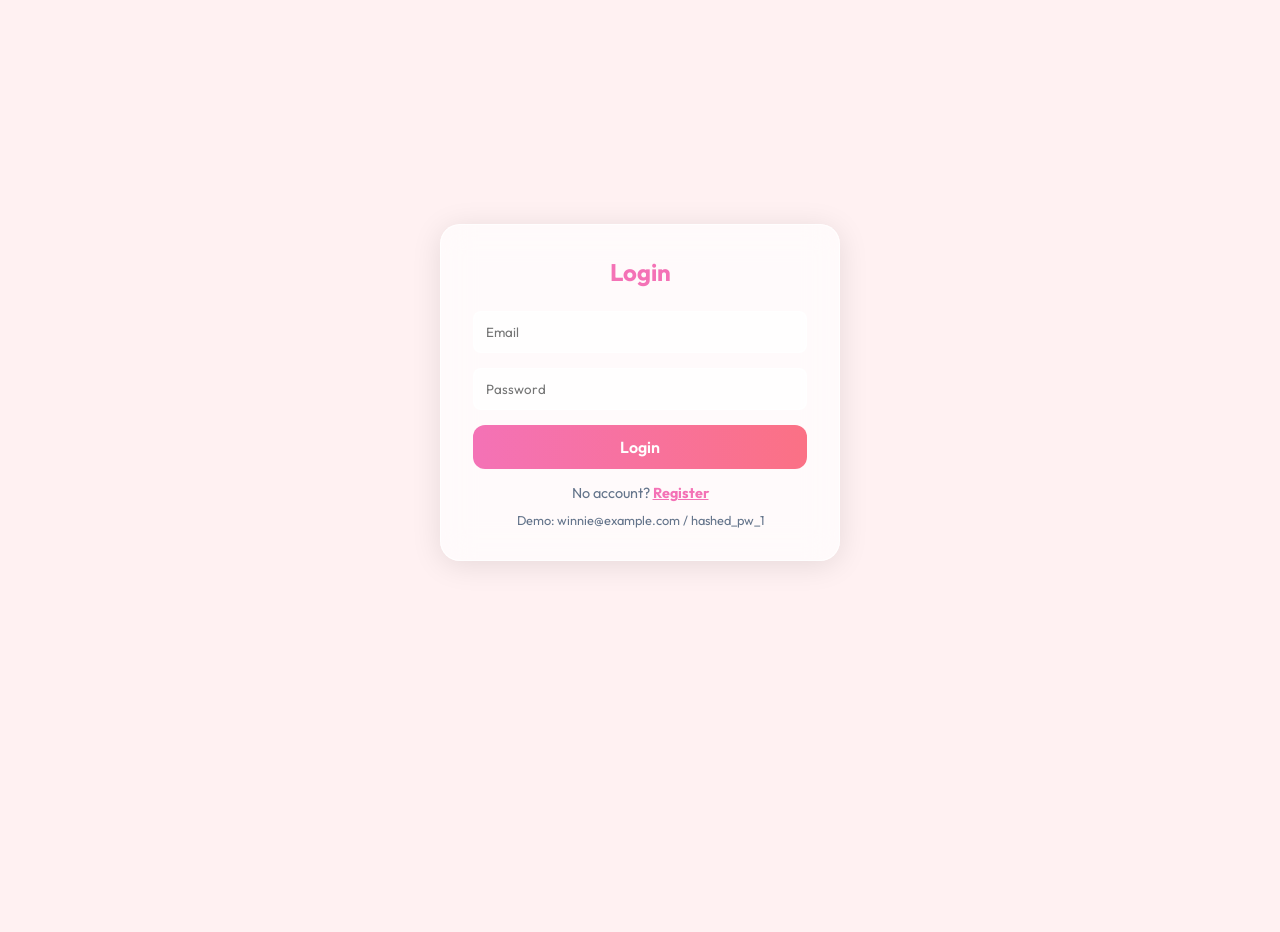
==== commit ce4acc08: "建立系統修復報告，完成修復報告清單" ====
--- a/frontend/index.html
+++ b/frontend/index.html
@@ -4,312 +4,286 @@
 <head>
     <meta charset="UTF-8">
     <meta name="viewport" content="width=device-width, initial-scale=1.0">
-    <title>Idol Trade | 偶像周邊交易</title>
-    <meta name="description" content="最安全、智能的偶像周邊二手交易與訂單管理系統">
+    <title>Idol Trade</title>
+    <meta name="description" content="Idol merchandise trading demo app">
     <link rel="stylesheet" href="style.css">
     <link href="https://fonts.googleapis.com/css2?family=Outfit:wght@300;400;600;800&display=swap" rel="stylesheet">
     <link rel="stylesheet" href="https://cdnjs.cloudflare.com/ajax/libs/font-awesome/6.4.0/css/all.min.css">
 </head>
 
 <body>
-    <!-- 背景裝飾 -->
-    <div class="blob blob-1"></div>
-    <div class="blob blob-2"></div>
-
-    <!-- Login / Registration Container -->
     <div id="auth-container" class="container"
-        style="display: flex; justify-content: center; align-items: center; min-height: 80vh; flex-direction: column; gap: 20px;">
-        <div id="login-box" class="glass-panel"
-            style="padding: 2rem; width: 100%; max-width: 400px; text-align: center;">
-            <h2 style="margin-bottom: 1.5rem; color: var(--primary);">會員登入</h2>
-            <div id="login-error" style="color: #e11d48; margin-bottom: 1rem; display: none;"></div>
+        style="display:flex; justify-content:center; align-items:center; min-height:80vh; flex-direction:column; gap:20px;">
+        <div id="login-box" class="glass-panel" style="padding:2rem; width:100%; max-width:400px; text-align:center;">
+            <h2 style="margin-bottom:1.5rem; color:var(--primary);">Login</h2>
+            <div id="login-error" style="color:#e11d48; margin-bottom:1rem; display:none;"></div>
             <input type="email" id="login-email" placeholder="Email"
-                style="width: 100%; padding: 12px; margin-bottom: 15px; border-radius: 12px; border: 1px solid var(--glass-border); background: rgba(255,255,255,0.8); outline: none;">
-            <input type="password" id="login-password" placeholder="密碼"
-                style="width: 100%; padding: 12px; margin-bottom: 15px; border-radius: 12px; border: 1px solid var(--glass-border); background: rgba(255,255,255,0.8); outline: none;">
-            <button onclick="handleLogin()" class="btn-primary" style="width: 100%; margin-bottom: 15px;">登入</button>
-            <p style="color: var(--text-muted); font-size: 0.9rem;">還沒有帳號嗎？ <a href="#" onclick="showRegisterPage()"
-                    style="color: var(--primary); font-weight: bold;">註冊新帳號</a></p>
+                style="width:100%; padding:12px; margin-bottom:15px; border-radius:8px; border:1px solid var(--glass-border); background:rgba(255,255,255,0.8); outline:none;">
+            <input type="password" id="login-password" placeholder="Password"
+                style="width:100%; padding:12px; margin-bottom:15px; border-radius:8px; border:1px solid var(--glass-border); background:rgba(255,255,255,0.8); outline:none;">
+            <button onclick="handleLogin()" class="btn-primary" style="width:100%; margin-bottom:15px;">Login</button>
+            <p style="color:var(--text-muted); font-size:0.9rem;">
+                No account?
+                <a href="#" onclick="showRegisterPage(); return false;" style="color:var(--primary); font-weight:bold;">Register</a>
+            </p>
+            <p style="color:var(--text-muted); font-size:0.8rem; margin-top:10px;">Demo: winnie@example.com / hashed_pw_1</p>
         </div>
 
         <div id="register-box" class="glass-panel"
-            style="padding: 2rem; width: 100%; max-width: 400px; text-align: center; display: none;">
-            <h2 style="margin-bottom: 1.5rem; color: var(--secondary);">註冊新帳號</h2>
-            <div id="register-error" style="color: #e11d48; margin-bottom: 1rem; display: none;"></div>
-            <input type="text" id="reg-username" placeholder="使用者名稱"
-                style="width: 100%; padding: 12px; margin-bottom: 15px; border-radius: 12px; border: 1px solid var(--glass-border); background: rgba(255,255,255,0.8); outline: none;">
+            style="padding:2rem; width:100%; max-width:400px; text-align:center; display:none;">
+            <h2 style="margin-bottom:1.5rem; color:var(--secondary);">Register</h2>
+            <div id="register-error" style="color:#e11d48; margin-bottom:1rem; display:none;"></div>
+            <input type="text" id="reg-username" placeholder="Username"
+                style="width:100%; padding:12px; margin-bottom:15px; border-radius:8px; border:1px solid var(--glass-border); background:rgba(255,255,255,0.8); outline:none;">
             <input type="email" id="reg-email" placeholder="Email"
-                style="width: 100%; padding: 12px; margin-bottom: 15px; border-radius: 12px; border: 1px solid var(--glass-border); background: rgba(255,255,255,0.8); outline: none;">
-            <input type="password" id="reg-password" placeholder="密碼"
-                style="width: 100%; padding: 12px; margin-bottom: 15px; border-radius: 12px; border: 1px solid var(--glass-border); background: rgba(255,255,255,0.8); outline: none;">
-            <input type="password" id="reg-password-confirm" placeholder="確認密碼"
-                style="width: 100%; padding: 12px; margin-bottom: 15px; border-radius: 12px; border: 1px solid var(--glass-border); background: rgba(255,255,255,0.8); outline: none;">
-            <button onclick="handleRegister()" class="btn-primary"
-                style="width: 100%; margin-bottom: 15px; background: linear-gradient(to right, var(--secondary), #f43f5e);">註冊</button>
-            <p style="color: var(--text-muted); font-size: 0.9rem;">已經有帳號了？ <a href="#" onclick="showLoginPage()"
-                    style="color: var(--primary); font-weight: bold;">返回登入</a></p>
-        </div>
-    </div>
-
-    <div id="main-app" style="display: none;">
+                style="width:100%; padding:12px; margin-bottom:15px; border-radius:8px; border:1px solid var(--glass-border); background:rgba(255,255,255,0.8); outline:none;">
+            <input type="password" id="reg-password" placeholder="Password"
+                style="width:100%; padding:12px; margin-bottom:15px; border-radius:8px; border:1px solid var(--glass-border); background:rgba(255,255,255,0.8); outline:none;">
+            <input type="password" id="reg-password-confirm" placeholder="Confirm password"
+                style="width:100%; padding:12px; margin-bottom:15px; border-radius:8px; border:1px solid var(--glass-border); background:rgba(255,255,255,0.8); outline:none;">
+            <button onclick="handleRegister()" class="btn-primary" style="width:100%; margin-bottom:15px;">Register</button>
+            <p style="color:var(--text-muted); font-size:0.9rem;">
+                Already registered?
+                <a href="#" onclick="showLoginPage(); return false;" style="color:var(--primary); font-weight:bold;">Back to login</a>
+            </p>
+        </div>
+    </div>
+
+    <div id="main-app" style="display:none;">
         <header class="glass-header">
-            <div class="logo">
-                <i class="fa-solid fa-star"></i> Idol Trade
-            </div>
+            <div class="logo"><i class="fa-solid fa-star"></i> Idol Trade</div>
             <nav>
-                <a href="#" class="active" onclick="switchTab(event, 'home')">首頁 (Home)</a>
-                <a href="#" onclick="switchTab(event, 'wishlist')">願望清單 (Wishlist)</a>
-                <a href="#" onclick="switchTab(event, 'orders')">我的訂單 (Orders)</a>
-                <a href="#" onclick="switchTab(event, 'sell')">上架商品 (Sell)</a>
-                <a href="#" onclick="switchTab(event, 'messages')" style="position: relative;">
-                    聊天室 (Messages)
-                    <span id="nav-unread-badge" class="nav-badge" style="display: none;">0</span>
+                <a href="#" class="active" onclick="switchTab(event, 'home')">Home</a>
+                <a href="#" onclick="switchTab(event, 'wishlist')">Wishlist</a>
+                <a href="#" onclick="switchTab(event, 'orders')">Orders</a>
+                <a href="#" onclick="switchTab(event, 'sell')">Sell</a>
+                <a href="#" onclick="switchTab(event, 'messages')" style="position:relative;">
+                    Messages <span id="nav-unread-badge" class="nav-badge" style="display:none;">0</span>
                 </a>
-                <a href="#" onclick="switchTab(event, 'profile')">個人資訊 (Profile)</a>
+                <a href="#" onclick="switchTab(event, 'profile')">Profile</a>
             </nav>
-            <div class="user-profile" style="display: flex; gap: 10px; align-items: center;">
-                <span id="current-username-display" style="color: var(--primary); font-weight: bold;">User</span>
+            <div class="user-profile">
+                <span id="current-username-display" style="color:var(--primary); font-weight:bold;">User</span>
                 <button onclick="handleLogout()" class="btn-primary"
-                    style="padding: 6px 12px; font-size: 0.8rem; background: var(--text-muted);">登出</button>
-                <img src="https://ui-avatars.com/api/?name=User&background=f472b6&color=fff" alt="User"
-                    id="user-avatar">
-                <span id="reputation-badge" class="reputation">信用載入中...</span>
+                    style="padding:6px 12px; font-size:0.8rem; background:var(--text-muted);">Logout</button>
+                <img src="https://ui-avatars.com/api/?name=User&background=f472b6&color=fff" alt="User" id="user-avatar">
+                <span id="reputation-badge" class="reputation">Reputation 5.0</span>
             </div>
         </header>
 
         <main class="container">
-            <!-- 首頁區塊 -->
             <div id="tab-home" class="tab-content active">
                 <section class="hero glass-panel">
-                    <h1>尋找您的<span class="gradient-text">命定周邊</span></h1>
-                    <p>透過最先進的「多成員關聯搜尋」與「願望自動撮合」尋找稀有小卡</p>
-                    <div class="search-bar" style="flex-wrap: wrap; gap: 10px;">
-                        <input type="text" id="group-search-input" list="popular-groups" placeholder="團體名稱 (選填)"
-                            style="padding: 12px 20px; border-radius: 12px; border: 1px solid var(--glass-border); background: rgba(255, 255, 255, 0.8); flex: 1; outline: none; color: var(--text-main);">
-                        <input type="text" id="member-search-input" list="popular-members" placeholder="輸入成員名稱"
-                            style="padding: 12px 20px; border-radius: 12px; border: 1px solid var(--glass-border); background: rgba(255, 255, 255, 0.8); flex: 1; outline: none; color: var(--text-main);">
+                    <h1>Find your <span class="gradient-text">idol goods</span></h1>
+                    <p>Search by group or member, then buy, chat, and review in one place.</p>
+                    <div class="search-bar" style="flex-wrap:wrap; gap:10px;">
+                        <input type="text" id="group-search-input" list="popular-groups" placeholder="Group name"
+                            style="padding:12px 20px; border-radius:8px; border:1px solid var(--glass-border); background:rgba(255,255,255,0.8); flex:1; outline:none; color:var(--text-main);">
+                        <input type="text" id="member-search-input" list="popular-members" placeholder="Member name"
+                            style="padding:12px 20px; border-radius:8px; border:1px solid var(--glass-border); background:rgba(255,255,255,0.8); flex:1; outline:none; color:var(--text-main);">
                         <button id="search-btn" class="btn-primary" onclick="searchProducts()">
-                            <i class="fa-solid fa-magnifying-glass"></i> 搜尋周邊
+                            <i class="fa-solid fa-magnifying-glass"></i> Search
                         </button>
                     </div>
                 </section>
                 <section class="product-section">
                     <div class="section-title">
-                        <h2>搜尋結果 <span id="result-count">(0)</span></h2>
-                    </div>
-                    <div id="product-grid" class="product-grid">
-                        <!-- JavaScript 將動態渲染商品卡片於此 -->
-                    </div>
-                </section>
-            </div>
-
-            <!-- 願望清單區塊 -->
-            <div id="tab-wishlist" class="tab-content" style="display: none;">
-                <section class="hero glass-panel">
-                    <h2><i class="fa-solid fa-heart" style="color: var(--secondary);"></i> 新增願望清單</h2>
-                    <p>設定目標成員與預算，系統自動為您撮合新上架的周邊！</p>
-                    <div class="search-bar" style="margin-top: 1rem; flex-wrap: wrap; gap: 10px;">
-                        <input type="text" id="wish-group-input" list="popular-groups" placeholder="團體名稱 (選填)"
-                            style="padding: 12px 20px; border-radius: 12px; border: 1px solid var(--glass-border); background: rgba(255, 255, 255, 0.8); flex: 1; outline: none; color: var(--text-main);">
-                        <input type="text" id="wish-member-input" list="popular-members" placeholder="成員名稱"
-                            style="padding: 12px 20px; border-radius: 12px; border: 1px solid var(--glass-border); background: rgba(255, 255, 255, 0.8); flex: 1; outline: none; color: var(--text-main);">
-                        <input type="number" id="wish-price" placeholder="最高預算 (NT$)"
-                            style="padding: 12px 20px; border-radius: 12px; border: 1px solid var(--glass-border); background: rgba(255, 255, 255, 0.8); flex: 1; outline: none; color: var(--text-main);">
-                        <button onclick="addWishlist()" class="btn-primary">新增願望</button>
+                        <h2>Results <span id="result-count">(0)</span></h2>
+                    </div>
+                    <div id="product-grid" class="product-grid"></div>
+                </section>
+            </div>
+
+            <div id="tab-wishlist" class="tab-content" style="display:none;">
+                <section class="hero glass-panel">
+                    <h2><i class="fa-solid fa-heart" style="color:var(--secondary);"></i> Wishlist</h2>
+                    <p>Add a member and budget so sellers can see what buyers want.</p>
+                    <div class="search-bar" style="margin-top:1rem; flex-wrap:wrap; gap:10px;">
+                        <input type="text" id="wish-group-input" list="popular-groups" placeholder="Group name"
+                            style="padding:12px 20px; border-radius:8px; border:1px solid var(--glass-border); background:rgba(255,255,255,0.8); flex:1; outline:none; color:var(--text-main);">
+                        <input type="text" id="wish-member-input" list="popular-members" placeholder="Member name"
+                            style="padding:12px 20px; border-radius:8px; border:1px solid var(--glass-border); background:rgba(255,255,255,0.8); flex:1; outline:none; color:var(--text-main);">
+                        <input type="number" id="wish-price" placeholder="Max price"
+                            style="padding:12px 20px; border-radius:8px; border:1px solid var(--glass-border); background:rgba(255,255,255,0.8); flex:1; outline:none; color:var(--text-main);">
+                        <button onclick="addWishlist()" class="btn-primary">Add</button>
                     </div>
                 </section>
                 <section class="product-section">
                     <div class="section-title">
-                        <h2>我的願望清單</h2>
+                        <h2>My Wishlist</h2>
                     </div>
                     <div id="wishlist-grid" class="product-grid"></div>
                 </section>
             </div>
 
-            <!-- 我的訂單區塊 -->
-            <div id="tab-orders" class="tab-content" style="display: none;">
+            <div id="tab-orders" class="tab-content" style="display:none;">
                 <section class="product-section">
                     <div class="section-title">
-                        <h2><i class="fa-solid fa-box-open" style="color: var(--secondary);"></i> 購買訂單紀錄</h2>
+                        <h2><i class="fa-solid fa-box-open" style="color:var(--secondary);"></i> Orders</h2>
                     </div>
                     <div id="orders-grid" class="product-grid"></div>
                 </section>
             </div>
 
-            <!-- 上架商品區塊 -->
-            <div id="tab-sell" class="tab-content" style="display: none;">
-                <section class="hero glass-panel">
-                    <h2><i class="fa-solid fa-store" style="color: var(--secondary);"></i> 上架個人周邊</h2>
-                    <p>將重複的周邊上架，系統會自動通知有設定願望清單的買家</p>
+            <div id="tab-sell" class="tab-content" style="display:none;">
+                <section class="hero glass-panel">
+                    <h2><i class="fa-solid fa-store" style="color:var(--secondary);"></i> Sell an item</h2>
+                    <p>List an item with member tags so buyers can find it quickly.</p>
                     <div
-                        style="display: flex; flex-direction: column; gap: 15px; max-width: 500px; margin: 2rem auto 0 auto; text-align: left;">
-                        <label style="color: var(--text-muted); font-weight: 600;">團體名稱 (自行填寫)</label>
-                        <input type="text" id="sell-group-name" placeholder="例如: NewJeans"
-                            style="padding: 12px; border-radius: 12px; border: 1px solid var(--glass-border); background: rgba(255, 255, 255, 0.8); outline: none; color: var(--text-main);">
-                        <label style="color: var(--text-muted); font-weight: 600;">成員名稱 (可多人，請用逗號分隔，處理 N:M 關聯)</label>
-                        <input type="text" id="sell-member-names" placeholder="例如: Minji, Hanni"
-                            style="padding: 12px; border-radius: 12px; border: 1px solid var(--glass-border); background: rgba(255, 255, 255, 0.8); outline: none; color: var(--text-main);">
-                        <input type="text" id="sell-name" placeholder="商品名稱"
-                            style="padding: 12px; border-radius: 12px; border: 1px solid var(--glass-border); background: rgba(255, 255, 255, 0.8); outline: none; color: var(--text-main);">
-                        <input type="number" id="sell-price" placeholder="售價 (NT$)"
-                            style="padding: 12px; border-radius: 12px; border: 1px solid var(--glass-border); background: rgba(255, 255, 255, 0.8); outline: none; color: var(--text-main);">
-                        <input type="text" id="sell-desc" placeholder="商品描述 / 卡況 (例如: 9成新、有廠損)"
-                            style="padding: 12px; border-radius: 12px; border: 1px solid var(--glass-border); background: rgba(255, 255, 255, 0.8); outline: none; color: var(--text-main);">
-                        <label style="color: var(--text-muted); font-weight: 600;">商品照片上傳</label>
+                        style="display:flex; flex-direction:column; gap:15px; max-width:500px; margin:2rem auto 0 auto; text-align:left;">
+                        <label style="color:var(--text-muted); font-weight:600;">Group</label>
+                        <input type="text" id="sell-group-name" placeholder="Example: NewJeans"
+                            style="padding:12px; border-radius:8px; border:1px solid var(--glass-border); background:rgba(255,255,255,0.8); outline:none; color:var(--text-main);">
+                        <label style="color:var(--text-muted); font-weight:600;">Members</label>
+                        <input type="text" id="sell-member-names" placeholder="Example: Minji, Hanni"
+                            style="padding:12px; border-radius:8px; border:1px solid var(--glass-border); background:rgba(255,255,255,0.8); outline:none; color:var(--text-main);">
+                        <input type="text" id="sell-name" placeholder="Product name"
+                            style="padding:12px; border-radius:8px; border:1px solid var(--glass-border); background:rgba(255,255,255,0.8); outline:none; color:var(--text-main);">
+                        <input type="number" id="sell-price" placeholder="Price"
+                            style="padding:12px; border-radius:8px; border:1px solid var(--glass-border); background:rgba(255,255,255,0.8); outline:none; color:var(--text-main);">
+                        <input type="text" id="sell-desc" placeholder="Description"
+                            style="padding:12px; border-radius:8px; border:1px solid var(--glass-border); background:rgba(255,255,255,0.8); outline:none; color:var(--text-main);">
+                        <select id="sell-condition"
+                            style="padding:12px; border-radius:8px; border:1px solid var(--glass-border); background:rgba(255,255,255,0.8); outline:none; color:var(--text-main);">
+                            <option value="New">New</option>
+                            <option value="Like New">Like New</option>
+                            <option value="Used - Good">Used - Good</option>
+                            <option value="Used - Fair">Used - Fair</option>
+                        </select>
+                        <label style="color:var(--text-muted); font-weight:600;">Image</label>
                         <input type="file" id="sell-image" accept="image/*"
-                            style="padding: 12px; border-radius: 12px; border: 1px solid var(--glass-border); background: rgba(255, 255, 255, 0.8); outline: none; color: var(--text-main);">
+                            style="padding:12px; border-radius:8px; border:1px solid var(--glass-border); background:rgba(255,255,255,0.8); outline:none; color:var(--text-main);">
                         <select id="sell-method"
-                            style="padding: 12px; border-radius: 12px; border: 1px solid var(--glass-border); background: rgba(255, 255, 255, 0.8); outline: none; color: var(--text-main);">
-                            <option value="賣貨便">賣貨便</option>
-                            <option value="面交">面交</option>
-                            <option value="郵寄">郵寄</option>
+                            style="padding:12px; border-radius:8px; border:1px solid var(--glass-border); background:rgba(255,255,255,0.8); outline:none; color:var(--text-main);">
+                            <option value="Meetup">Meetup</option>
+                            <option value="Shipping">Shipping</option>
+                            <option value="Mailing">Mailing</option>
                         </select>
-                        <button onclick="sellProduct()" class="btn-primary" style="margin-top: 10px;">確認上架</button>
-                    </div>
-                </section>
-            </div>
-
-            <!-- 聊天室專區 (Messages) -->
-            <div id="tab-messages" class="tab-content" style="display: none;">
-                <section class="hero glass-panel">
-                    <h2><i class="fa-solid fa-comments" style="color: var(--primary);"></i> 聊天室</h2>
-                    <p>管理您的所有買賣對話與溝通</p>
+                        <button onclick="sellProduct()" class="btn-primary" style="margin-top:10px;">Publish</button>
+                    </div>
+                </section>
+            </div>
+
+            <div id="tab-messages" class="tab-content" style="display:none;">
+                <section class="hero glass-panel">
+                    <h2><i class="fa-solid fa-comments" style="color:var(--primary);"></i> Messages</h2>
                     <div id="messages-container"
-                        style="margin-top: 2rem; max-width: 600px; margin-inline: auto; text-align: left;">
-                        <!-- JS 動態載入聊天清單 -->
-                        <ul id="messages-list" style="padding: 0; list-style-type: none;">
-                            <li style="text-align: center; color: var(--text-muted);">載入中...</li>
+                        style="margin-top:2rem; max-width:600px; margin-inline:auto; text-align:left;">
+                        <ul id="messages-list" style="padding:0; list-style-type:none;">
+                            <li style="text-align:center; color:var(--text-muted);">Loading...</li>
                         </ul>
                     </div>
                 </section>
             </div>
 
-            <!-- 個人資訊區塊 -->
-            <div id="tab-profile" class="tab-content" style="display: none;">
-                <section class="hero glass-panel">
-                    <h2><i class="fa-solid fa-user" style="color: var(--secondary);"></i> 我的個人檔案</h2>
+            <div id="tab-profile" class="tab-content" style="display:none;">
+                <section class="hero glass-panel">
+                    <h2><i class="fa-solid fa-user" style="color:var(--secondary);"></i> Profile</h2>
                     <div id="profile-container"
-                        style="margin-top: 2rem; text-align: left; max-width: 400px; margin-inline: auto; font-size: 1.1rem; line-height: 1.8;">
-                        <!-- JavaScript 將動態渲染個人資訊於此 -->
+                        style="margin-top:2rem; text-align:left; max-width:480px; margin-inline:auto; font-size:1.05rem; line-height:1.8;">
                     </div>
                 </section>
             </div>
         </main>
     </div>
 
-    <!-- 購買確認彈窗 -->
     <div id="buy-modal" class="modal">
         <div class="modal-content glass-panel">
-            <span class="close-btn">&times;</span>
-            <h2>確認購買</h2>
-            <p>確定要以 <span id="modal-price" class="gradient-text"></span> 購買此周邊嗎？</p>
+            <span id="buy-modal-close" class="close-btn">&times;</span>
+            <h2>Confirm purchase</h2>
+            <p>Buy this item for <span id="modal-price" class="gradient-text"></span>?</p>
             <div class="modal-actions">
-                <button id="confirm-buy-btn" class="btn-primary">確認結帳 (防超賣保護中)</button>
-            </div>
-        </div>
-    </div>
-
-    <!-- 評價彈窗 -->
+                <button id="confirm-buy-btn" class="btn-primary">Confirm</button>
+            </div>
+        </div>
+    </div>
+
     <div id="review-modal" class="modal">
-        <div class="modal-content glass-panel" style="text-align: left;">
-            <span class="close-btn"
-                onclick="document.getElementById('review-modal').classList.remove('show')">&times;</span>
-            <h2 style="margin-bottom: 15px; text-align: center;">給予賣家評價</h2>
-            <p style="text-align: center; color: var(--text-muted); margin-bottom: 15px;">您的評價將動態影響賣家的信譽總分！</p>
-
-            <div style="margin-bottom: 10px;">
-                <label>📦 包裝保護度 (1-5)</label>
+        <div class="modal-content glass-panel" style="text-align:left;">
+            <span class="close-btn" onclick="document.getElementById('review-modal').classList.remove('show')">&times;</span>
+            <h2 style="margin-bottom:15px; text-align:center;">Review seller</h2>
+            <div style="margin-bottom:10px;">
+                <label>Packing score (1-5)</label>
                 <input type="number" id="review-packing" min="1" max="5" value="5"
-                    style="width: 100%; padding: 8px; border-radius: 8px; border: 1px solid var(--glass-border); background: rgba(255,255,255,0.8); outline: none;">
-            </div>
-            <div style="margin-bottom: 10px;">
-                <label>🔦 對光錄影確認 (1-5)</label>
+                    style="width:100%; padding:8px; border-radius:8px; border:1px solid var(--glass-border); background:rgba(255,255,255,0.8); outline:none;">
+            </div>
+            <div style="margin-bottom:10px;">
+                <label>Video proof score (1-5)</label>
                 <input type="number" id="review-video" min="1" max="5" value="5"
-                    style="width: 100%; padding: 8px; border-radius: 8px; border: 1px solid var(--glass-border); background: rgba(255,255,255,0.8); outline: none;">
-            </div>
-            <div style="margin-bottom: 10px;">
-                <label>🚀 出貨速度 (1-5)</label>
+                    style="width:100%; padding:8px; border-radius:8px; border:1px solid var(--glass-border); background:rgba(255,255,255,0.8); outline:none;">
+            </div>
+            <div style="margin-bottom:10px;">
+                <label>Speed score (1-5)</label>
                 <input type="number" id="review-speed" min="1" max="5" value="5"
-                    style="width: 100%; padding: 8px; border-radius: 8px; border: 1px solid var(--glass-border); background: rgba(255,255,255,0.8); outline: none;">
-            </div>
-            <div style="margin-bottom: 15px;">
-                <label>💬 文字評價</label>
+                    style="width:100%; padding:8px; border-radius:8px; border:1px solid var(--glass-border); background:rgba(255,255,255,0.8); outline:none;">
+            </div>
+            <div style="margin-bottom:15px;">
+                <label>Comment</label>
                 <textarea id="review-comment" rows="3"
-                    style="width: 100%; padding: 8px; border-radius: 8px; border: 1px solid var(--glass-border); background: rgba(255,255,255,0.8); outline: none;"></textarea>
-            </div>
-            <button onclick="submitReview()" class="btn-primary" style="width: 100%;">送出評價</button>
-        </div>
-    </div>
-
-    <!-- 商品詳細資料彈窗 -->
+                    style="width:100%; padding:8px; border-radius:8px; border:1px solid var(--glass-border); background:rgba(255,255,255,0.8); outline:none;"></textarea>
+            </div>
+            <button onclick="submitReview()" class="btn-primary" style="width:100%;">Submit review</button>
+        </div>
+    </div>
+
     <div id="product-modal" class="modal">
-        <div class="modal-content glass-panel" style="text-align: left; max-width: 600px;">
-            <span class="close-btn"
-                onclick="document.getElementById('product-modal').classList.remove('show')">&times;</span>
-            <h2 style="margin-bottom: 15px; text-align: center;">商品詳細資訊</h2>
-            <div style="display: flex; gap: 20px; flex-wrap: wrap;">
-                <div style="flex: 1; min-width: 200px;">
+        <div class="modal-content glass-panel" style="text-align:left; max-width:640px;">
+            <span class="close-btn" onclick="document.getElementById('product-modal').classList.remove('show')">&times;</span>
+            <h2 style="margin-bottom:15px; text-align:center;">Product details</h2>
+            <div style="display:flex; gap:20px; flex-wrap:wrap;">
+                <div style="flex:1; min-width:220px;">
                     <div id="detail-image-container"
-                        style="width: 100%; height: 250px; background: rgba(255,255,255,0.3); border-radius: 12px; display: flex; align-items: center; justify-content: center; font-size: 3rem; color: var(--text-muted); overflow: hidden;">
+                        style="width:100%; height:250px; background:rgba(255,255,255,0.3); border-radius:8px; display:flex; align-items:center; justify-content:center; font-size:3rem; color:var(--text-muted); overflow:hidden;">
                         <i class="fa-regular fa-image" id="detail-image-icon"></i>
-                        <img id="detail-image" style="width: 100%; height: 100%; object-fit: cover; display: none;" />
+                        <img id="detail-image" alt="" style="width:100%; height:100%; object-fit:cover; display:none;">
                     </div>
                 </div>
-                <div style="flex: 1; min-width: 250px;">
-                    <h3 id="detail-title" style="margin-bottom: 10px;">商品名稱</h3>
-                    <div class="price" id="detail-price"
-                        style="font-size: 1.5rem; margin-bottom: 10px; color: var(--secondary);"></div>
-                    <p style="margin-bottom: 5px;"><strong>商品名稱：</strong> <span id="detail-name"></span></p>
-                    <p style="margin-bottom: 5px;"><strong>商品描述：</strong> <span id="detail-desc"></span></p>
-                    <p style="margin-bottom: 5px;"><strong>交易方式：</strong> <span id="detail-method"></span></p>
-
-                    <div
-                        style="margin-top: 15px; padding: 15px; background: rgba(255,255,255,0.4); border-radius: 8px;">
-                        <h4
-                            style="margin-bottom: 10px; border-bottom: 1px solid var(--glass-border); padding-bottom: 5px;">
-                            賣方資訊</h4>
-                        <p><strong>賣家 ID：</strong> <span id="detail-seller-id"></span></p>
-                        <p><strong>賣家信譽：</strong> <span id="detail-seller-rep">載入中...</span></p>
+                <div style="flex:1; min-width:250px;">
+                    <h3 id="detail-title" style="margin-bottom:10px;"></h3>
+                    <div class="price" id="detail-price" style="font-size:1.5rem; margin-bottom:10px; color:var(--secondary);"></div>
+                    <p style="margin-bottom:5px;"><strong>Name:</strong> <span id="detail-name"></span></p>
+                    <p style="margin-bottom:5px;"><strong>Description:</strong> <span id="detail-desc"></span></p>
+                    <p style="margin-bottom:5px;"><strong>Condition:</strong> <span id="detail-condition"></span></p>
+                    <p style="margin-bottom:5px;"><strong>Trade:</strong> <span id="detail-method"></span></p>
+                    <div style="margin-top:15px; padding:15px; background:rgba(255,255,255,0.4); border-radius:8px;">
+                        <h4 style="margin-bottom:10px; border-bottom:1px solid var(--glass-border); padding-bottom:5px;">Seller</h4>
+                        <p><strong>Seller ID:</strong> <span id="detail-seller-id"></span></p>
+                        <p><strong>Reputation:</strong> <span id="detail-seller-rep">Loading...</span></p>
                     </div>
                 </div>
             </div>
-            <div class="modal-actions" style="margin-top: 20px;">
-                <div style="display: flex; gap: 10px; margin-top: 20px;">
-                    <button id="detail-chat-btn" class="btn-primary"
-                        style="flex: 1; padding: 12px; font-size: 1.1rem; background: transparent; border: 1px solid var(--primary); color: var(--primary);">
-                        <i class="fa-regular fa-comment"></i> 聯絡賣家
-                    </button>
-                    <button id="detail-buy-btn" class="btn-primary"
-                        style="flex: 1; padding: 12px; font-size: 1.1rem;">立即購買</button>
-                </div>
-            </div>
-        </div>
-    </div>
-
-    <!-- Chat Modal -->
+            <div style="display:flex; gap:10px; margin-top:20px;">
+                <button id="detail-chat-btn" class="btn-primary"
+                    style="flex:1; padding:12px; font-size:1rem; background:transparent; border:1px solid var(--primary); color:var(--primary);">
+                    <i class="fa-regular fa-comment"></i> Chat
+                </button>
+                <button id="detail-buy-btn" class="btn-primary" style="flex:1; padding:12px; font-size:1rem;">Buy</button>
+            </div>
+        </div>
+    </div>
+
     <div class="modal" id="chat-modal">
-        <div class="modal-content glass-panel"
-            style="max-width: 500px; display: flex; flex-direction: column; height: 70vh;">
+        <div class="modal-content glass-panel" style="max-width:520px; display:flex; flex-direction:column; height:70vh;">
             <span class="close-btn" onclick="closeChatModal()">&times;</span>
-            <h2 id="chat-title" style="margin-bottom: 15px; text-align: center; color: var(--primary);"><i
-                    class="fa-regular fa-comments"></i> 聊天室</h2>
-
+            <h2 id="chat-title" style="margin-bottom:15px; text-align:center; color:var(--primary);">
+                <i class="fa-regular fa-comments"></i> Chat
+            </h2>
             <div id="chat-messages"
-                style="flex: 1; overflow-y: auto; background: rgba(255,255,255,0.4); border-radius: 12px; padding: 15px; margin-bottom: 15px; display: flex; flex-direction: column; gap: 10px; border: 1px solid var(--glass-border);">
-                <!-- Messages go here -->
-            </div>
-
-            <div style="display: flex; gap: 10px; align-items: center;">
-                <input type="text" id="chat-input" placeholder="輸入訊息..."
-                    style="flex: 1; padding: 12px; border: 1px solid var(--glass-border); border-radius: 12px; outline: none; background: rgba(255,255,255,0.8);">
-                <button class="btn-primary" id="chat-send-btn"
-                    style="width: 60px; padding: 12px; border-radius: 12px;"><i
-                        class="fa-solid fa-paper-plane"></i></button>
-            </div>
-        </div>
-    </div>
-
+                style="flex:1; overflow-y:auto; background:rgba(255,255,255,0.4); border-radius:8px; padding:15px; margin-bottom:15px; display:flex; flex-direction:column; gap:10px; border:1px solid var(--glass-border);">
+            </div>
+            <div style="display:flex; gap:10px; align-items:center;">
+                <input type="text" id="chat-input" placeholder="Type a message..."
+                    style="flex:1; padding:12px; border:1px solid var(--glass-border); border-radius:8px; outline:none; background:rgba(255,255,255,0.8);">
+                <button class="btn-primary" id="chat-send-btn" style="width:60px; padding:12px; border-radius:8px;">
+                    <i class="fa-solid fa-paper-plane"></i>
+                </button>
+            </div>
+        </div>
+    </div>
+
+    <datalist id="popular-members"></datalist>
+    <datalist id="popular-groups"></datalist>
     <script src="app.js"></script>
 </body>
 
-</html>+</html>
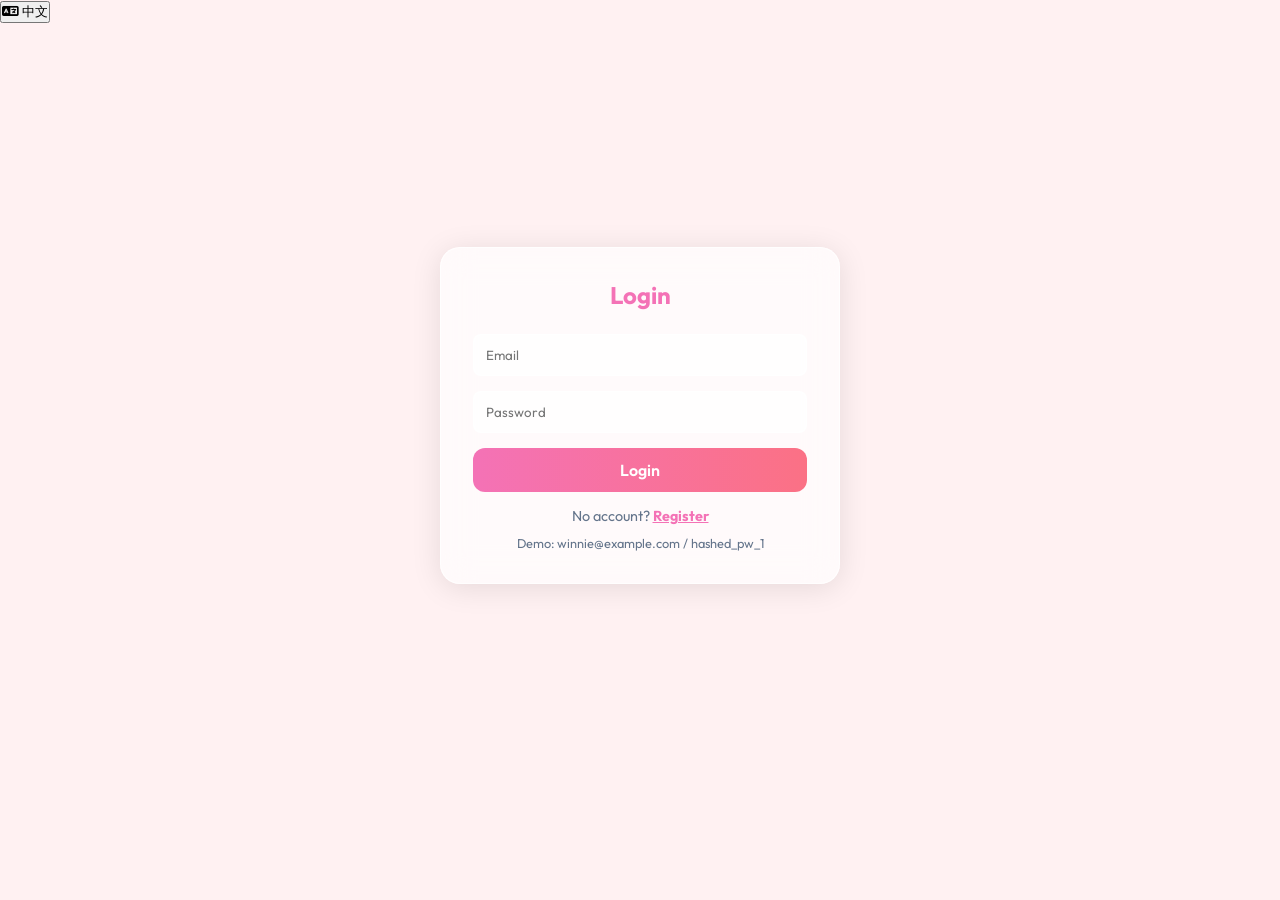
==== commit 7f796de9: "根據企劃書內容修改細節" ====
--- a/frontend/index.html
+++ b/frontend/index.html
@@ -1,5 +1,5 @@
 <!DOCTYPE html>
-<html lang="zh-TW">
+<html lang="en">
 
 <head>
     <meta charset="UTF-8">
@@ -12,39 +12,44 @@
 </head>
 
 <body>
+    <button id="language-toggle" class="language-toggle" type="button" aria-label="Switch language">
+        <i class="fa-solid fa-language"></i>
+        <span id="language-toggle-label">中文</span>
+    </button>
+
     <div id="auth-container" class="container"
         style="display:flex; justify-content:center; align-items:center; min-height:80vh; flex-direction:column; gap:20px;">
         <div id="login-box" class="glass-panel" style="padding:2rem; width:100%; max-width:400px; text-align:center;">
-            <h2 style="margin-bottom:1.5rem; color:var(--primary);">Login</h2>
+            <h2 style="margin-bottom:1.5rem; color:var(--primary);" data-i18n="login.title">Login</h2>
             <div id="login-error" style="color:#e11d48; margin-bottom:1rem; display:none;"></div>
-            <input type="email" id="login-email" placeholder="Email"
-                style="width:100%; padding:12px; margin-bottom:15px; border-radius:8px; border:1px solid var(--glass-border); background:rgba(255,255,255,0.8); outline:none;">
-            <input type="password" id="login-password" placeholder="Password"
-                style="width:100%; padding:12px; margin-bottom:15px; border-radius:8px; border:1px solid var(--glass-border); background:rgba(255,255,255,0.8); outline:none;">
-            <button onclick="handleLogin()" class="btn-primary" style="width:100%; margin-bottom:15px;">Login</button>
+            <input type="email" id="login-email" data-i18n-placeholder="login.email" placeholder="Email"
+                style="width:100%; padding:12px; margin-bottom:15px; border-radius:8px; border:1px solid var(--glass-border); background:rgba(255,255,255,0.8); outline:none;">
+            <input type="password" id="login-password" data-i18n-placeholder="login.password" placeholder="Password"
+                style="width:100%; padding:12px; margin-bottom:15px; border-radius:8px; border:1px solid var(--glass-border); background:rgba(255,255,255,0.8); outline:none;">
+            <button onclick="handleLogin()" class="btn-primary" style="width:100%; margin-bottom:15px;" data-i18n="login.submit">Login</button>
             <p style="color:var(--text-muted); font-size:0.9rem;">
-                No account?
-                <a href="#" onclick="showRegisterPage(); return false;" style="color:var(--primary); font-weight:bold;">Register</a>
+                <span data-i18n="login.noAccount">No account?</span>
+                <a href="#" onclick="showRegisterPage(); return false;" style="color:var(--primary); font-weight:bold;" data-i18n="login.registerLink">Register</a>
             </p>
-            <p style="color:var(--text-muted); font-size:0.8rem; margin-top:10px;">Demo: winnie@example.com / hashed_pw_1</p>
+            <p style="color:var(--text-muted); font-size:0.8rem; margin-top:10px;" data-i18n="login.demo">Demo: winnie@example.com / hashed_pw_1</p>
         </div>
 
         <div id="register-box" class="glass-panel"
             style="padding:2rem; width:100%; max-width:400px; text-align:center; display:none;">
-            <h2 style="margin-bottom:1.5rem; color:var(--secondary);">Register</h2>
+            <h2 style="margin-bottom:1.5rem; color:var(--secondary);" data-i18n="register.title">Register</h2>
             <div id="register-error" style="color:#e11d48; margin-bottom:1rem; display:none;"></div>
-            <input type="text" id="reg-username" placeholder="Username"
-                style="width:100%; padding:12px; margin-bottom:15px; border-radius:8px; border:1px solid var(--glass-border); background:rgba(255,255,255,0.8); outline:none;">
-            <input type="email" id="reg-email" placeholder="Email"
-                style="width:100%; padding:12px; margin-bottom:15px; border-radius:8px; border:1px solid var(--glass-border); background:rgba(255,255,255,0.8); outline:none;">
-            <input type="password" id="reg-password" placeholder="Password"
-                style="width:100%; padding:12px; margin-bottom:15px; border-radius:8px; border:1px solid var(--glass-border); background:rgba(255,255,255,0.8); outline:none;">
-            <input type="password" id="reg-password-confirm" placeholder="Confirm password"
-                style="width:100%; padding:12px; margin-bottom:15px; border-radius:8px; border:1px solid var(--glass-border); background:rgba(255,255,255,0.8); outline:none;">
-            <button onclick="handleRegister()" class="btn-primary" style="width:100%; margin-bottom:15px;">Register</button>
+            <input type="text" id="reg-username" data-i18n-placeholder="register.username" placeholder="Username"
+                style="width:100%; padding:12px; margin-bottom:15px; border-radius:8px; border:1px solid var(--glass-border); background:rgba(255,255,255,0.8); outline:none;">
+            <input type="email" id="reg-email" data-i18n-placeholder="login.email" placeholder="Email"
+                style="width:100%; padding:12px; margin-bottom:15px; border-radius:8px; border:1px solid var(--glass-border); background:rgba(255,255,255,0.8); outline:none;">
+            <input type="password" id="reg-password" data-i18n-placeholder="login.password" placeholder="Password"
+                style="width:100%; padding:12px; margin-bottom:15px; border-radius:8px; border:1px solid var(--glass-border); background:rgba(255,255,255,0.8); outline:none;">
+            <input type="password" id="reg-password-confirm" data-i18n-placeholder="register.confirmPassword" placeholder="Confirm password"
+                style="width:100%; padding:12px; margin-bottom:15px; border-radius:8px; border:1px solid var(--glass-border); background:rgba(255,255,255,0.8); outline:none;">
+            <button onclick="handleRegister()" class="btn-primary" style="width:100%; margin-bottom:15px;" data-i18n="register.submit">Register</button>
             <p style="color:var(--text-muted); font-size:0.9rem;">
-                Already registered?
-                <a href="#" onclick="showLoginPage(); return false;" style="color:var(--primary); font-weight:bold;">Back to login</a>
+                <span data-i18n="register.already">Already registered?</span>
+                <a href="#" onclick="showLoginPage(); return false;" style="color:var(--primary); font-weight:bold;" data-i18n="register.backLogin">Back to login</a>
             </p>
         </div>
     </div>
@@ -53,19 +58,21 @@
         <header class="glass-header">
             <div class="logo"><i class="fa-solid fa-star"></i> Idol Trade</div>
             <nav>
-                <a href="#" class="active" onclick="switchTab(event, 'home')">Home</a>
-                <a href="#" onclick="switchTab(event, 'wishlist')">Wishlist</a>
-                <a href="#" onclick="switchTab(event, 'orders')">Orders</a>
-                <a href="#" onclick="switchTab(event, 'sell')">Sell</a>
+                <a href="#" class="active" onclick="switchTab(event, 'home')" data-i18n="nav.home">Home</a>
+                <a href="#" onclick="switchTab(event, 'wishlist')" data-i18n="nav.wishlist">Wishlist</a>
+                <a href="#" onclick="switchTab(event, 'orders')" data-i18n="nav.orders">Orders</a>
+                <a href="#" onclick="switchTab(event, 'sell')" data-i18n="nav.sell">Sell</a>
+                <a href="#" onclick="switchTab(event, 'analytics')" data-i18n="nav.analytics">Analytics</a>
                 <a href="#" onclick="switchTab(event, 'messages')" style="position:relative;">
-                    Messages <span id="nav-unread-badge" class="nav-badge" style="display:none;">0</span>
+                    <span data-i18n="nav.messages">Messages</span>
+                    <span id="nav-unread-badge" class="nav-badge" style="display:none;">0</span>
                 </a>
-                <a href="#" onclick="switchTab(event, 'profile')">Profile</a>
+                <a href="#" onclick="switchTab(event, 'profile')" data-i18n="nav.profile">Profile</a>
             </nav>
             <div class="user-profile">
                 <span id="current-username-display" style="color:var(--primary); font-weight:bold;">User</span>
                 <button onclick="handleLogout()" class="btn-primary"
-                    style="padding:6px 12px; font-size:0.8rem; background:var(--text-muted);">Logout</button>
+                    style="padding:6px 12px; font-size:0.8rem; background:var(--text-muted);" data-i18n="nav.logout">Logout</button>
                 <img src="https://ui-avatars.com/api/?name=User&background=f472b6&color=fff" alt="User" id="user-avatar">
                 <span id="reputation-badge" class="reputation">Reputation 5.0</span>
             </div>
@@ -74,21 +81,21 @@
         <main class="container">
             <div id="tab-home" class="tab-content active">
                 <section class="hero glass-panel">
-                    <h1>Find your <span class="gradient-text">idol goods</span></h1>
-                    <p>Search by group or member, then buy, chat, and review in one place.</p>
+                    <h1><span data-i18n="home.titlePrefix">Find your</span> <span class="gradient-text" data-i18n="home.titleAccent">idol goods</span></h1>
+                    <p data-i18n="home.subtitle">Search by group or member, then buy, chat, and review in one place.</p>
                     <div class="search-bar" style="flex-wrap:wrap; gap:10px;">
-                        <input type="text" id="group-search-input" list="popular-groups" placeholder="Group name"
-                            style="padding:12px 20px; border-radius:8px; border:1px solid var(--glass-border); background:rgba(255,255,255,0.8); flex:1; outline:none; color:var(--text-main);">
-                        <input type="text" id="member-search-input" list="popular-members" placeholder="Member name"
+                        <input type="text" id="group-search-input" list="popular-groups" data-i18n-placeholder="common.groupName" placeholder="Group name"
+                            style="padding:12px 20px; border-radius:8px; border:1px solid var(--glass-border); background:rgba(255,255,255,0.8); flex:1; outline:none; color:var(--text-main);">
+                        <input type="text" id="member-search-input" list="popular-members" data-i18n-placeholder="common.memberName" placeholder="Member name"
                             style="padding:12px 20px; border-radius:8px; border:1px solid var(--glass-border); background:rgba(255,255,255,0.8); flex:1; outline:none; color:var(--text-main);">
                         <button id="search-btn" class="btn-primary" onclick="searchProducts()">
-                            <i class="fa-solid fa-magnifying-glass"></i> Search
+                            <i class="fa-solid fa-magnifying-glass"></i> <span data-i18n="home.search">Search</span>
                         </button>
                     </div>
                 </section>
                 <section class="product-section">
                     <div class="section-title">
-                        <h2>Results <span id="result-count">(0)</span></h2>
+                        <h2><span data-i18n="home.results">Results</span> <span id="result-count">(0)</span></h2>
                     </div>
                     <div id="product-grid" class="product-grid"></div>
                 </section>
@@ -96,21 +103,21 @@
 
             <div id="tab-wishlist" class="tab-content" style="display:none;">
                 <section class="hero glass-panel">
-                    <h2><i class="fa-solid fa-heart" style="color:var(--secondary);"></i> Wishlist</h2>
-                    <p>Add a member and budget so sellers can see what buyers want.</p>
+                    <h2><i class="fa-solid fa-heart" style="color:var(--secondary);"></i> <span data-i18n="wishlist.title">Wishlist</span></h2>
+                    <p data-i18n="wishlist.subtitle">Add a member and budget so sellers can see what buyers want.</p>
                     <div class="search-bar" style="margin-top:1rem; flex-wrap:wrap; gap:10px;">
-                        <input type="text" id="wish-group-input" list="popular-groups" placeholder="Group name"
-                            style="padding:12px 20px; border-radius:8px; border:1px solid var(--glass-border); background:rgba(255,255,255,0.8); flex:1; outline:none; color:var(--text-main);">
-                        <input type="text" id="wish-member-input" list="popular-members" placeholder="Member name"
-                            style="padding:12px 20px; border-radius:8px; border:1px solid var(--glass-border); background:rgba(255,255,255,0.8); flex:1; outline:none; color:var(--text-main);">
-                        <input type="number" id="wish-price" placeholder="Max price"
-                            style="padding:12px 20px; border-radius:8px; border:1px solid var(--glass-border); background:rgba(255,255,255,0.8); flex:1; outline:none; color:var(--text-main);">
-                        <button onclick="addWishlist()" class="btn-primary">Add</button>
+                        <input type="text" id="wish-group-input" list="popular-groups" data-i18n-placeholder="common.groupName" placeholder="Group name"
+                            style="padding:12px 20px; border-radius:8px; border:1px solid var(--glass-border); background:rgba(255,255,255,0.8); flex:1; outline:none; color:var(--text-main);">
+                        <input type="text" id="wish-member-input" list="popular-members" data-i18n-placeholder="common.memberName" placeholder="Member name"
+                            style="padding:12px 20px; border-radius:8px; border:1px solid var(--glass-border); background:rgba(255,255,255,0.8); flex:1; outline:none; color:var(--text-main);">
+                        <input type="number" id="wish-price" data-i18n-placeholder="wishlist.maxPrice" placeholder="Max price"
+                            style="padding:12px 20px; border-radius:8px; border:1px solid var(--glass-border); background:rgba(255,255,255,0.8); flex:1; outline:none; color:var(--text-main);">
+                        <button onclick="addWishlist()" class="btn-primary" data-i18n="common.add">Add</button>
                     </div>
                 </section>
                 <section class="product-section">
                     <div class="section-title">
-                        <h2>My Wishlist</h2>
+                        <h2 data-i18n="wishlist.myWishlist">My Wishlist</h2>
                     </div>
                     <div id="wishlist-grid" class="product-grid"></div>
                 </section>
@@ -119,7 +126,7 @@
             <div id="tab-orders" class="tab-content" style="display:none;">
                 <section class="product-section">
                     <div class="section-title">
-                        <h2><i class="fa-solid fa-box-open" style="color:var(--secondary);"></i> Orders</h2>
+                        <h2><i class="fa-solid fa-box-open" style="color:var(--secondary);"></i> <span data-i18n="orders.title">Orders</span></h2>
                     </div>
                     <div id="orders-grid" class="product-grid"></div>
                 </section>
@@ -127,50 +134,75 @@
 
             <div id="tab-sell" class="tab-content" style="display:none;">
                 <section class="hero glass-panel">
-                    <h2><i class="fa-solid fa-store" style="color:var(--secondary);"></i> Sell an item</h2>
-                    <p>List an item with member tags so buyers can find it quickly.</p>
+                    <h2><i class="fa-solid fa-store" style="color:var(--secondary);"></i> <span data-i18n="sell.title">Sell an item</span></h2>
+                    <p data-i18n="sell.subtitle">List an item with member tags so buyers can find it quickly.</p>
                     <div
                         style="display:flex; flex-direction:column; gap:15px; max-width:500px; margin:2rem auto 0 auto; text-align:left;">
-                        <label style="color:var(--text-muted); font-weight:600;">Group</label>
-                        <input type="text" id="sell-group-name" placeholder="Example: NewJeans"
-                            style="padding:12px; border-radius:8px; border:1px solid var(--glass-border); background:rgba(255,255,255,0.8); outline:none; color:var(--text-main);">
-                        <label style="color:var(--text-muted); font-weight:600;">Members</label>
-                        <input type="text" id="sell-member-names" placeholder="Example: Minji, Hanni"
-                            style="padding:12px; border-radius:8px; border:1px solid var(--glass-border); background:rgba(255,255,255,0.8); outline:none; color:var(--text-main);">
-                        <input type="text" id="sell-name" placeholder="Product name"
-                            style="padding:12px; border-radius:8px; border:1px solid var(--glass-border); background:rgba(255,255,255,0.8); outline:none; color:var(--text-main);">
-                        <input type="number" id="sell-price" placeholder="Price"
-                            style="padding:12px; border-radius:8px; border:1px solid var(--glass-border); background:rgba(255,255,255,0.8); outline:none; color:var(--text-main);">
-                        <input type="text" id="sell-desc" placeholder="Description"
+                        <label style="color:var(--text-muted); font-weight:600;" data-i18n="common.group">Group</label>
+                        <input type="text" id="sell-group-name" data-i18n-placeholder="sell.groupExample" placeholder="Example: NewJeans"
+                            style="padding:12px; border-radius:8px; border:1px solid var(--glass-border); background:rgba(255,255,255,0.8); outline:none; color:var(--text-main);">
+                        <label style="color:var(--text-muted); font-weight:600;" data-i18n="common.members">Members</label>
+                        <input type="text" id="sell-member-names" data-i18n-placeholder="sell.membersExample" placeholder="Example: Minji, Hanni"
+                            style="padding:12px; border-radius:8px; border:1px solid var(--glass-border); background:rgba(255,255,255,0.8); outline:none; color:var(--text-main);">
+                        <input type="text" id="sell-name" data-i18n-placeholder="sell.productName" placeholder="Product name"
+                            style="padding:12px; border-radius:8px; border:1px solid var(--glass-border); background:rgba(255,255,255,0.8); outline:none; color:var(--text-main);">
+                        <input type="number" id="sell-price" data-i18n-placeholder="sell.price" placeholder="Price"
+                            style="padding:12px; border-radius:8px; border:1px solid var(--glass-border); background:rgba(255,255,255,0.8); outline:none; color:var(--text-main);">
+                        <input type="text" id="sell-desc" data-i18n-placeholder="sell.description" placeholder="Description"
                             style="padding:12px; border-radius:8px; border:1px solid var(--glass-border); background:rgba(255,255,255,0.8); outline:none; color:var(--text-main);">
                         <select id="sell-condition"
                             style="padding:12px; border-radius:8px; border:1px solid var(--glass-border); background:rgba(255,255,255,0.8); outline:none; color:var(--text-main);">
-                            <option value="New">New</option>
-                            <option value="Like New">Like New</option>
-                            <option value="Used - Good">Used - Good</option>
-                            <option value="Used - Fair">Used - Fair</option>
+                            <option value="New" data-i18n="value.New">New</option>
+                            <option value="Like New" data-i18n="value.Like New">Like New</option>
+                            <option value="Used - Good" data-i18n="value.Used - Good">Used - Good</option>
+                            <option value="Used - Fair" data-i18n="value.Used - Fair">Used - Fair</option>
                         </select>
-                        <label style="color:var(--text-muted); font-weight:600;">Image</label>
+                        <label style="color:var(--text-muted); font-weight:600;" data-i18n="sell.image">Image</label>
                         <input type="file" id="sell-image" accept="image/*"
                             style="padding:12px; border-radius:8px; border:1px solid var(--glass-border); background:rgba(255,255,255,0.8); outline:none; color:var(--text-main);">
                         <select id="sell-method"
                             style="padding:12px; border-radius:8px; border:1px solid var(--glass-border); background:rgba(255,255,255,0.8); outline:none; color:var(--text-main);">
-                            <option value="Meetup">Meetup</option>
-                            <option value="Shipping">Shipping</option>
-                            <option value="Mailing">Mailing</option>
+                            <option value="Meetup" data-i18n="value.Meetup">Meetup</option>
+                            <option value="Shipping" data-i18n="value.Shipping">Shipping</option>
+                            <option value="Mailing" data-i18n="value.Mailing">Mailing</option>
                         </select>
-                        <button onclick="sellProduct()" class="btn-primary" style="margin-top:10px;">Publish</button>
+                        <button onclick="sellProduct()" class="btn-primary" style="margin-top:10px;" data-i18n="sell.publish">Publish</button>
+                    </div>
+                </section>
+            </div>
+
+            <div id="tab-analytics" class="tab-content" style="display:none;">
+                <section class="product-section">
+                    <div class="section-title">
+                        <h2><i class="fa-solid fa-chart-line" style="color:var(--primary);"></i> <span data-i18n="analytics.title">Database Insights</span></h2>
+                    </div>
+                    <div class="product-grid">
+                        <div class="product-card">
+                            <div class="tags"><span class="tag method" data-i18n="analytics.marketTag">GROUP BY / AVG</span></div>
+                            <h3 data-i18n="analytics.marketTitle">Market historical average</h3>
+                            <div id="analytics-market"></div>
+                        </div>
+                        <div class="product-card">
+                            <div class="tags"><span class="tag method" data-i18n="analytics.demandTag">Wishlist matching</span></div>
+                            <h3 data-i18n="analytics.demandTitle">Member demand heat</h3>
+                            <div id="analytics-demand"></div>
+                        </div>
+                        <div class="product-card">
+                            <div class="tags"><span class="tag method" data-i18n="analytics.reputationTag">Review aggregation</span></div>
+                            <h3 data-i18n="analytics.reputationTitle">Seller reputation ranking</h3>
+                            <div id="analytics-reputation"></div>
+                        </div>
                     </div>
                 </section>
             </div>
 
             <div id="tab-messages" class="tab-content" style="display:none;">
                 <section class="hero glass-panel">
-                    <h2><i class="fa-solid fa-comments" style="color:var(--primary);"></i> Messages</h2>
+                    <h2><i class="fa-solid fa-comments" style="color:var(--primary);"></i> <span data-i18n="messages.title">Messages</span></h2>
                     <div id="messages-container"
                         style="margin-top:2rem; max-width:600px; margin-inline:auto; text-align:left;">
                         <ul id="messages-list" style="padding:0; list-style-type:none;">
-                            <li style="text-align:center; color:var(--text-muted);">Loading...</li>
+                            <li style="text-align:center; color:var(--text-muted);" data-i18n="common.loading">Loading...</li>
                         </ul>
                     </div>
                 </section>
@@ -178,7 +210,7 @@
 
             <div id="tab-profile" class="tab-content" style="display:none;">
                 <section class="hero glass-panel">
-                    <h2><i class="fa-solid fa-user" style="color:var(--secondary);"></i> Profile</h2>
+                    <h2><i class="fa-solid fa-user" style="color:var(--secondary);"></i> <span data-i18n="profile.title">Profile</span></h2>
                     <div id="profile-container"
                         style="margin-top:2rem; text-align:left; max-width:480px; margin-inline:auto; font-size:1.05rem; line-height:1.8;">
                     </div>
@@ -190,10 +222,10 @@
     <div id="buy-modal" class="modal">
         <div class="modal-content glass-panel">
             <span id="buy-modal-close" class="close-btn">&times;</span>
-            <h2>Confirm purchase</h2>
-            <p>Buy this item for <span id="modal-price" class="gradient-text"></span>?</p>
+            <h2 data-i18n="buy.title">Confirm purchase</h2>
+            <p><span data-i18n="buy.questionPrefix">Buy this item for</span> <span id="modal-price" class="gradient-text"></span>?</p>
             <div class="modal-actions">
-                <button id="confirm-buy-btn" class="btn-primary">Confirm</button>
+                <button id="confirm-buy-btn" class="btn-primary" data-i18n="common.confirm">Confirm</button>
             </div>
         </div>
     </div>
@@ -201,35 +233,35 @@
     <div id="review-modal" class="modal">
         <div class="modal-content glass-panel" style="text-align:left;">
             <span class="close-btn" onclick="document.getElementById('review-modal').classList.remove('show')">&times;</span>
-            <h2 style="margin-bottom:15px; text-align:center;">Review seller</h2>
+            <h2 style="margin-bottom:15px; text-align:center;" data-i18n="review.title">Review seller</h2>
             <div style="margin-bottom:10px;">
-                <label>Packing score (1-5)</label>
+                <label data-i18n="review.packing">Packing score (1-5)</label>
                 <input type="number" id="review-packing" min="1" max="5" value="5"
                     style="width:100%; padding:8px; border-radius:8px; border:1px solid var(--glass-border); background:rgba(255,255,255,0.8); outline:none;">
             </div>
             <div style="margin-bottom:10px;">
-                <label>Video proof score (1-5)</label>
+                <label data-i18n="review.video">Video proof score (1-5)</label>
                 <input type="number" id="review-video" min="1" max="5" value="5"
                     style="width:100%; padding:8px; border-radius:8px; border:1px solid var(--glass-border); background:rgba(255,255,255,0.8); outline:none;">
             </div>
             <div style="margin-bottom:10px;">
-                <label>Speed score (1-5)</label>
+                <label data-i18n="review.speed">Speed score (1-5)</label>
                 <input type="number" id="review-speed" min="1" max="5" value="5"
                     style="width:100%; padding:8px; border-radius:8px; border:1px solid var(--glass-border); background:rgba(255,255,255,0.8); outline:none;">
             </div>
             <div style="margin-bottom:15px;">
-                <label>Comment</label>
+                <label data-i18n="review.comment">Comment</label>
                 <textarea id="review-comment" rows="3"
                     style="width:100%; padding:8px; border-radius:8px; border:1px solid var(--glass-border); background:rgba(255,255,255,0.8); outline:none;"></textarea>
             </div>
-            <button onclick="submitReview()" class="btn-primary" style="width:100%;">Submit review</button>
+            <button onclick="submitReview()" class="btn-primary" style="width:100%;" data-i18n="review.submit">Submit review</button>
         </div>
     </div>
 
     <div id="product-modal" class="modal">
         <div class="modal-content glass-panel" style="text-align:left; max-width:640px;">
             <span class="close-btn" onclick="document.getElementById('product-modal').classList.remove('show')">&times;</span>
-            <h2 style="margin-bottom:15px; text-align:center;">Product details</h2>
+            <h2 style="margin-bottom:15px; text-align:center;" data-i18n="detail.title">Product details</h2>
             <div style="display:flex; gap:20px; flex-wrap:wrap;">
                 <div style="flex:1; min-width:220px;">
                     <div id="detail-image-container"
@@ -241,23 +273,23 @@
                 <div style="flex:1; min-width:250px;">
                     <h3 id="detail-title" style="margin-bottom:10px;"></h3>
                     <div class="price" id="detail-price" style="font-size:1.5rem; margin-bottom:10px; color:var(--secondary);"></div>
-                    <p style="margin-bottom:5px;"><strong>Name:</strong> <span id="detail-name"></span></p>
-                    <p style="margin-bottom:5px;"><strong>Description:</strong> <span id="detail-desc"></span></p>
-                    <p style="margin-bottom:5px;"><strong>Condition:</strong> <span id="detail-condition"></span></p>
-                    <p style="margin-bottom:5px;"><strong>Trade:</strong> <span id="detail-method"></span></p>
+                    <p style="margin-bottom:5px;"><strong data-i18n="detail.name">Name:</strong> <span id="detail-name"></span></p>
+                    <p style="margin-bottom:5px;"><strong data-i18n="detail.description">Description:</strong> <span id="detail-desc"></span></p>
+                    <p style="margin-bottom:5px;"><strong data-i18n="detail.condition">Condition:</strong> <span id="detail-condition"></span></p>
+                    <p style="margin-bottom:5px;"><strong data-i18n="detail.trade">Trade:</strong> <span id="detail-method"></span></p>
                     <div style="margin-top:15px; padding:15px; background:rgba(255,255,255,0.4); border-radius:8px;">
-                        <h4 style="margin-bottom:10px; border-bottom:1px solid var(--glass-border); padding-bottom:5px;">Seller</h4>
-                        <p><strong>Seller ID:</strong> <span id="detail-seller-id"></span></p>
-                        <p><strong>Reputation:</strong> <span id="detail-seller-rep">Loading...</span></p>
+                        <h4 style="margin-bottom:10px; border-bottom:1px solid var(--glass-border); padding-bottom:5px;" data-i18n="detail.seller">Seller</h4>
+                        <p><strong data-i18n="detail.sellerId">Seller ID:</strong> <span id="detail-seller-id"></span></p>
+                        <p><strong data-i18n="detail.reputation">Reputation:</strong> <span id="detail-seller-rep">Loading...</span></p>
                     </div>
                 </div>
             </div>
             <div style="display:flex; gap:10px; margin-top:20px;">
                 <button id="detail-chat-btn" class="btn-primary"
                     style="flex:1; padding:12px; font-size:1rem; background:transparent; border:1px solid var(--primary); color:var(--primary);">
-                    <i class="fa-regular fa-comment"></i> Chat
+                    <i class="fa-regular fa-comment"></i> <span data-i18n="common.chat">Chat</span>
                 </button>
-                <button id="detail-buy-btn" class="btn-primary" style="flex:1; padding:12px; font-size:1rem;">Buy</button>
+                <button id="detail-buy-btn" class="btn-primary" style="flex:1; padding:12px; font-size:1rem;" data-i18n="common.buy">Buy</button>
             </div>
         </div>
     </div>
@@ -272,9 +304,9 @@
                 style="flex:1; overflow-y:auto; background:rgba(255,255,255,0.4); border-radius:8px; padding:15px; margin-bottom:15px; display:flex; flex-direction:column; gap:10px; border:1px solid var(--glass-border);">
             </div>
             <div style="display:flex; gap:10px; align-items:center;">
-                <input type="text" id="chat-input" placeholder="Type a message..."
+                <input type="text" id="chat-input" data-i18n-placeholder="messages.input" placeholder="Type a message..."
                     style="flex:1; padding:12px; border:1px solid var(--glass-border); border-radius:8px; outline:none; background:rgba(255,255,255,0.8);">
-                <button class="btn-primary" id="chat-send-btn" style="width:60px; padding:12px; border-radius:8px;">
+                <button class="btn-primary" id="chat-send-btn" style="width:60px; padding:12px; border-radius:8px;" aria-label="Send message">
                     <i class="fa-solid fa-paper-plane"></i>
                 </button>
             </div>
